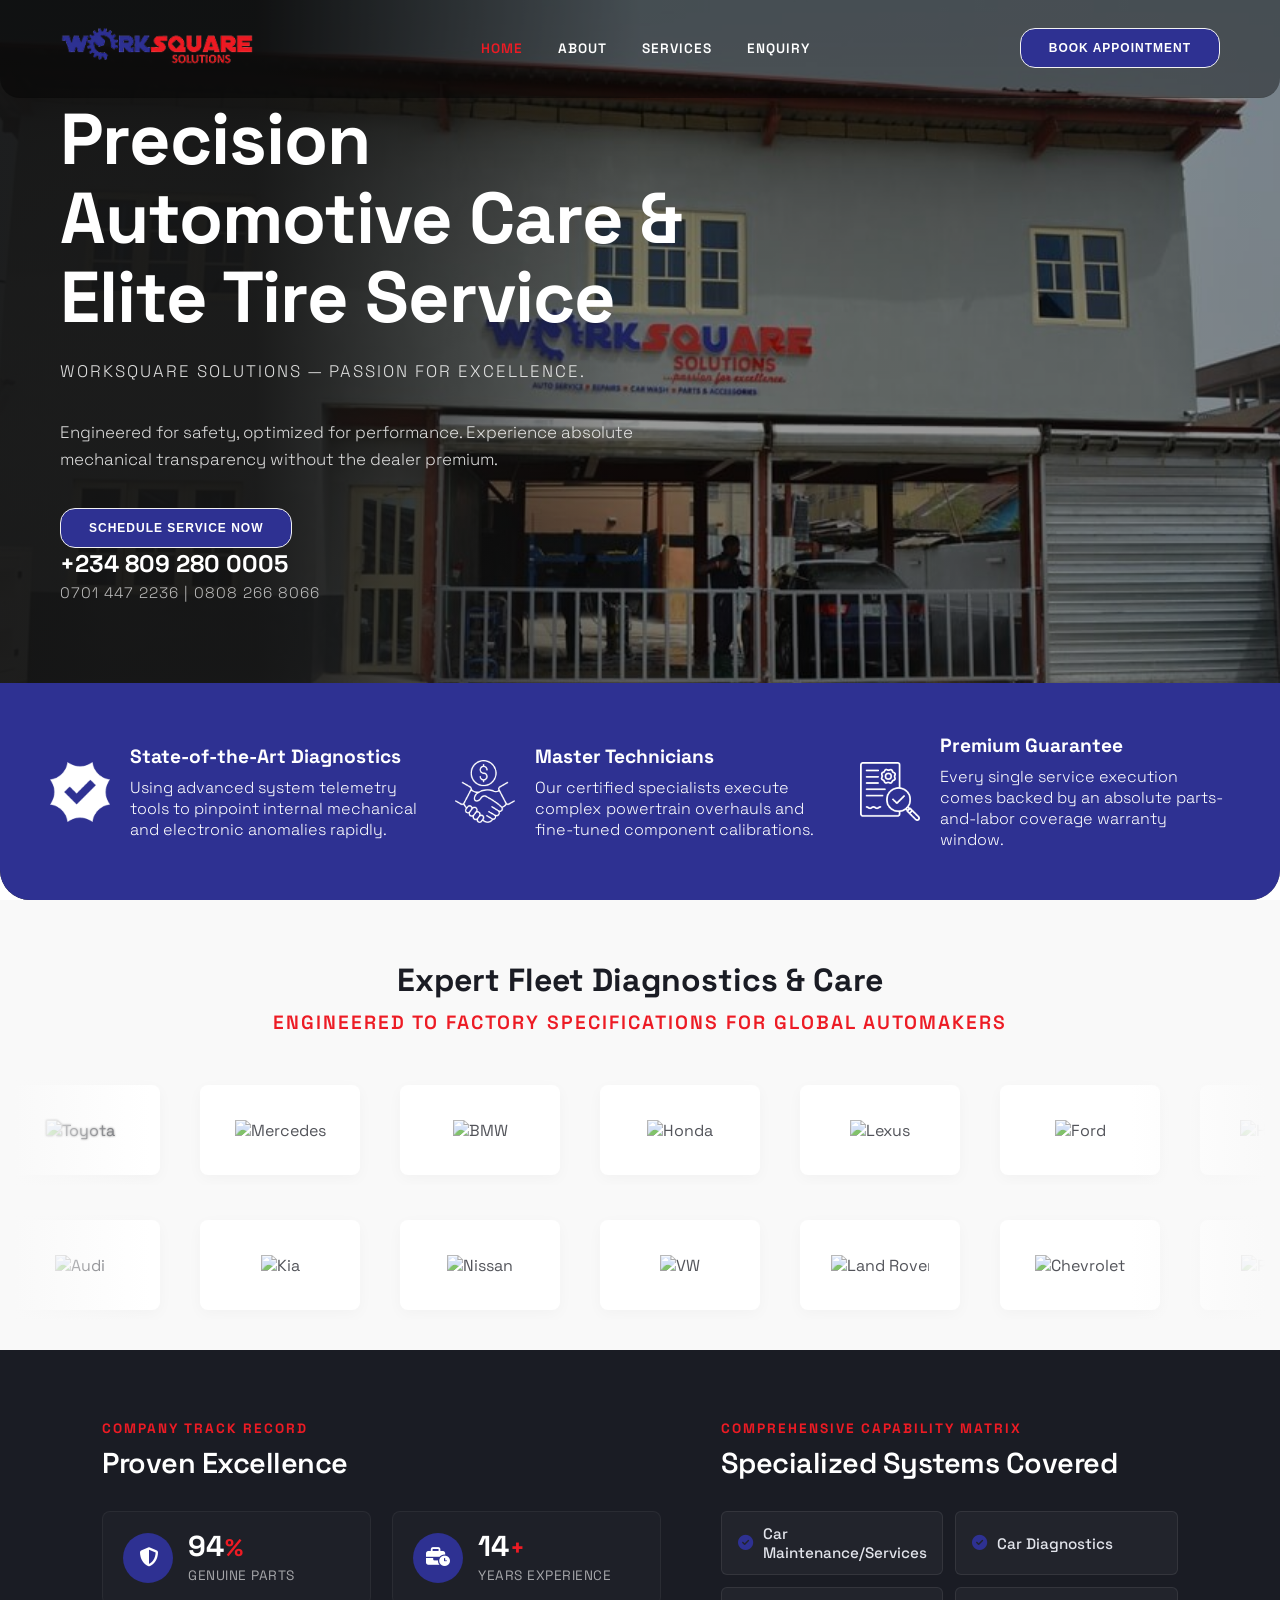
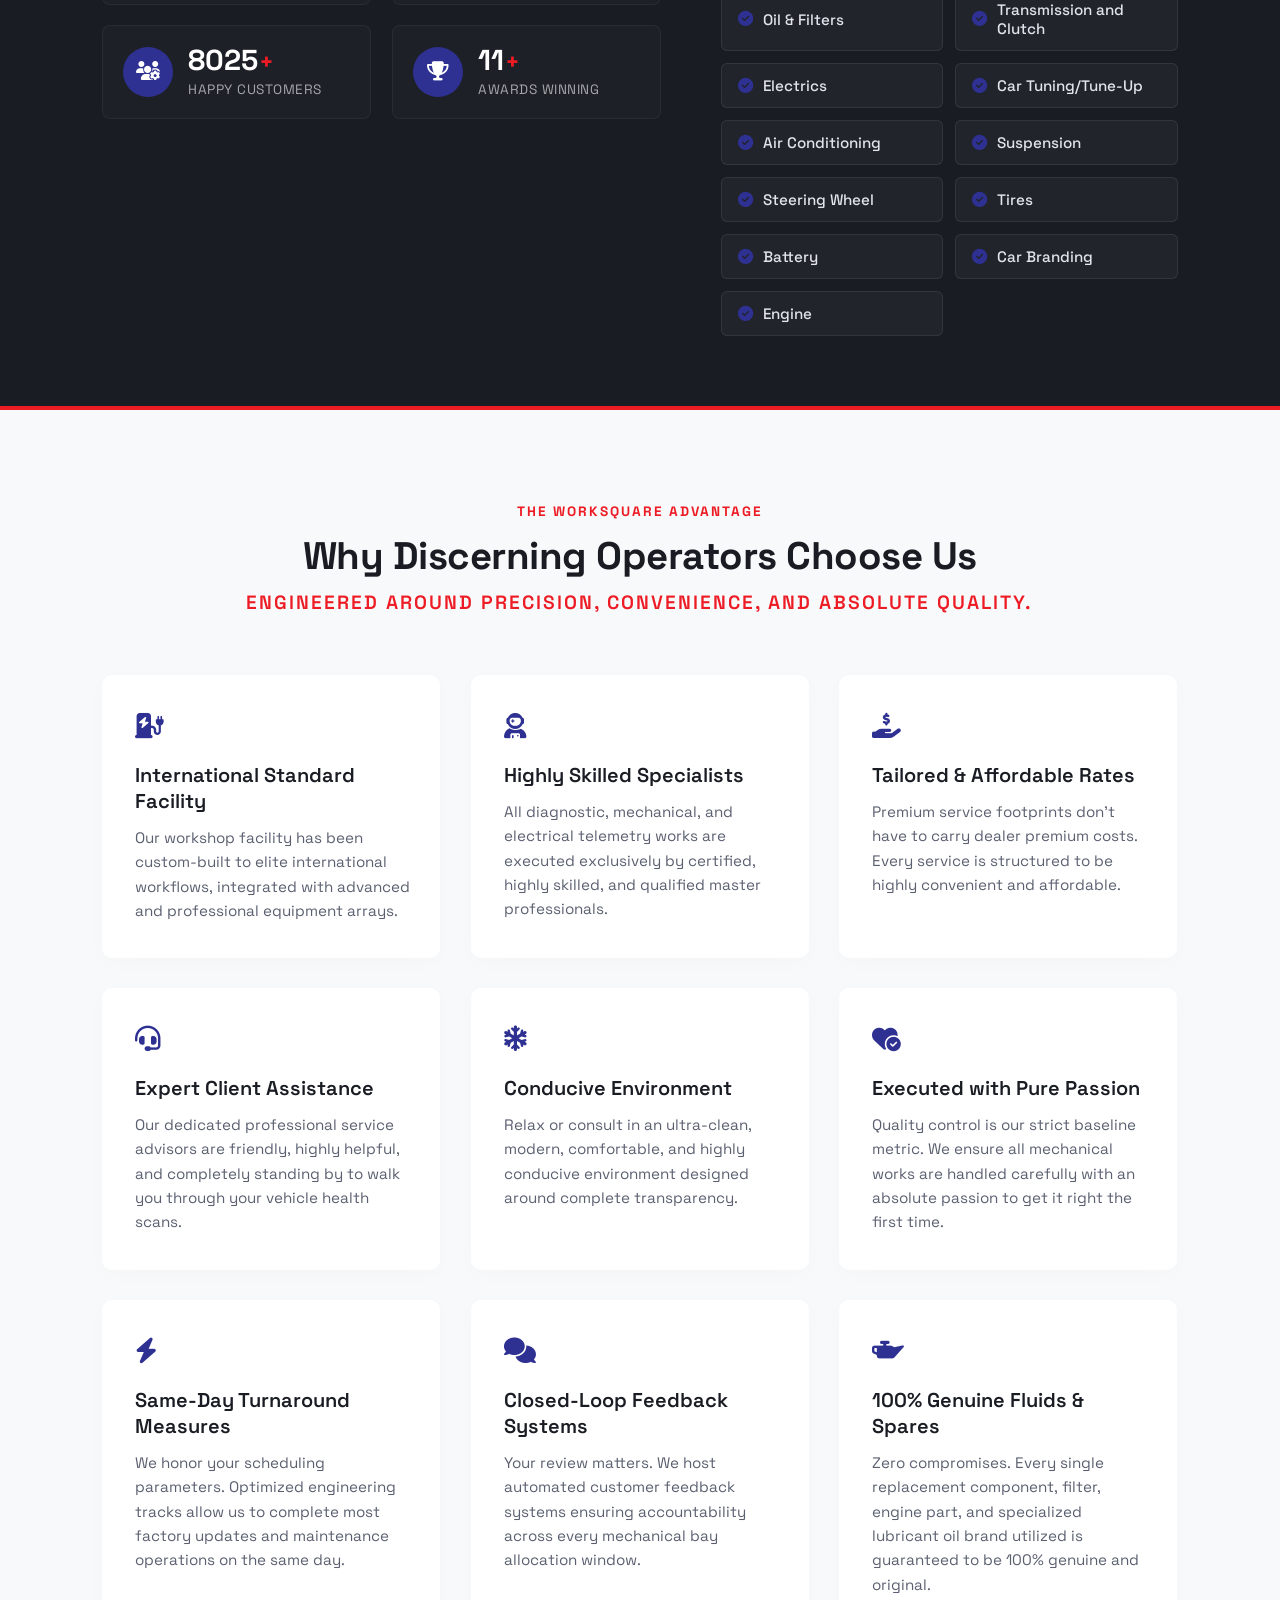
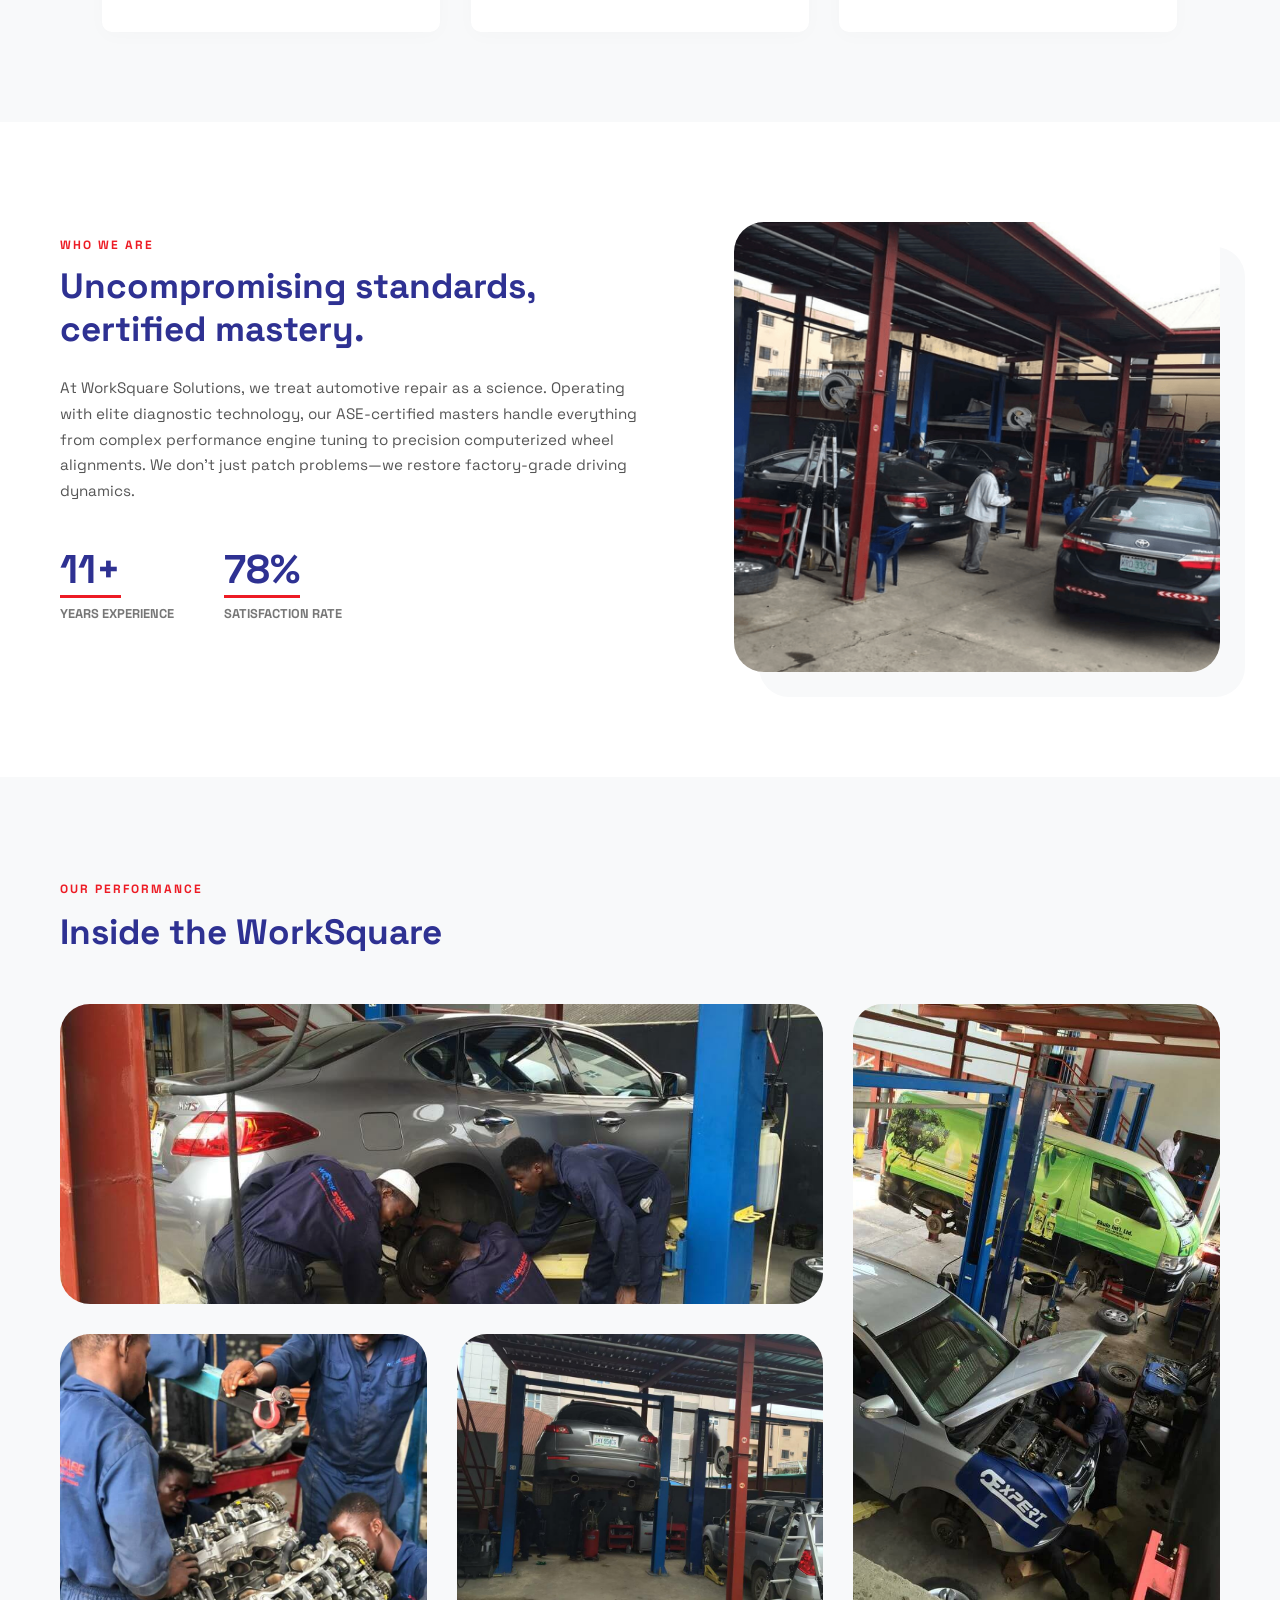
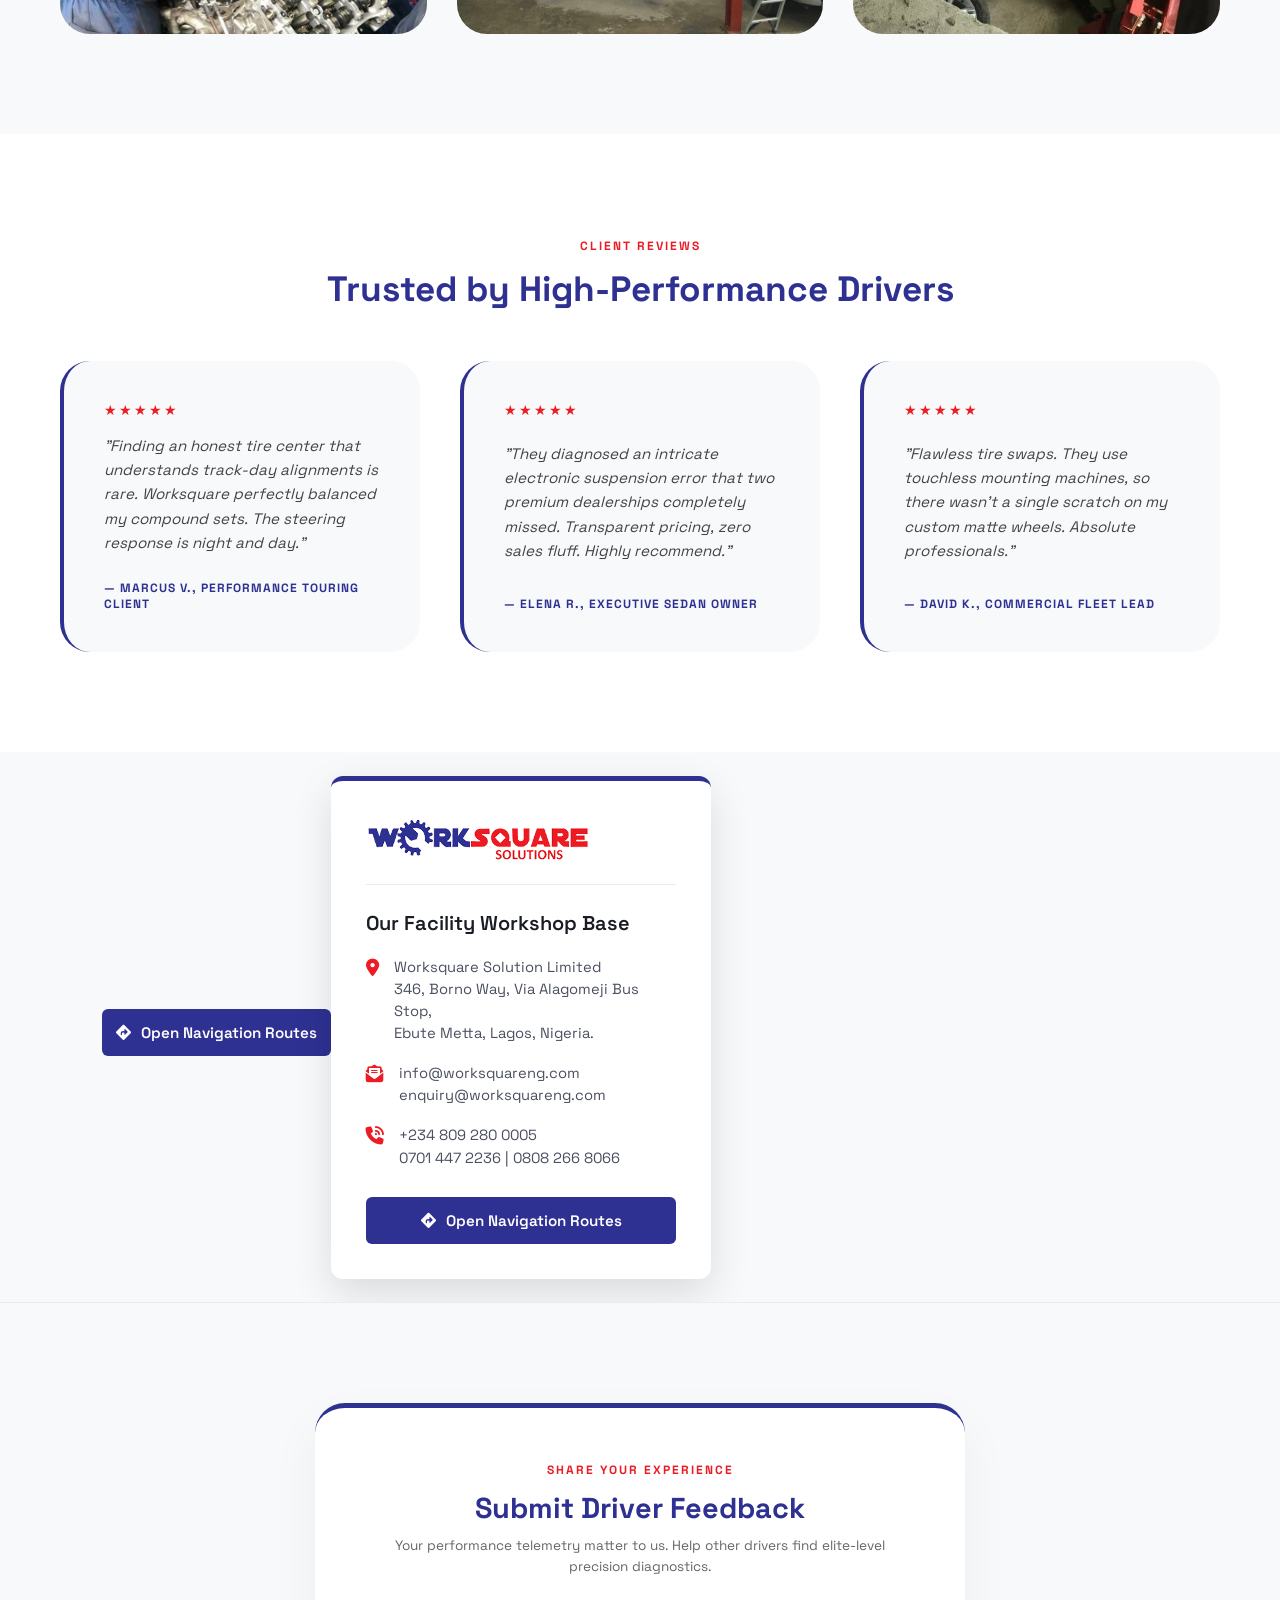
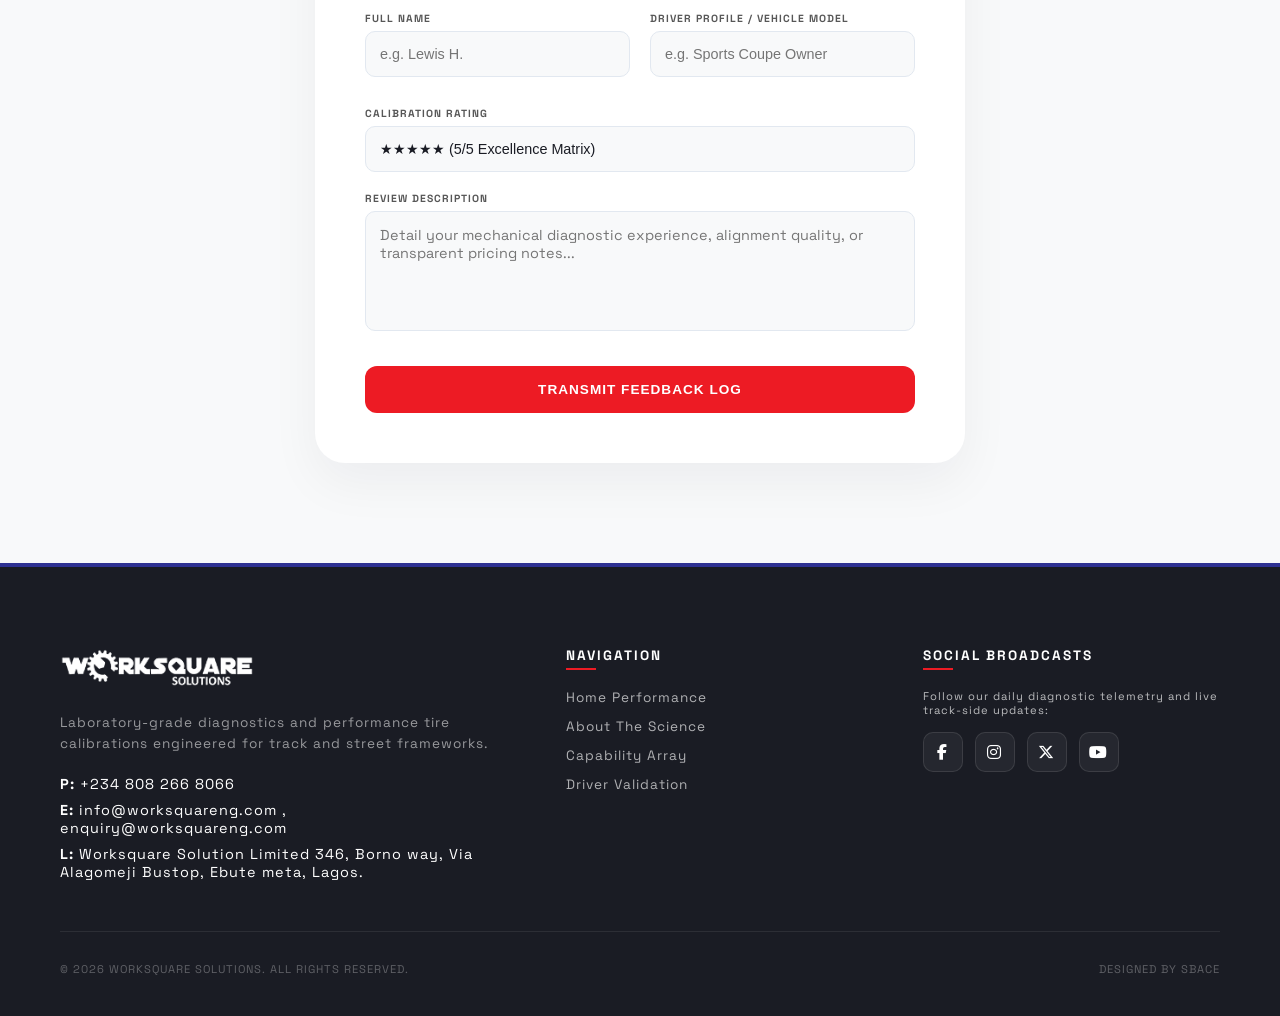
==== index.html @ ed771b05 "Add files via upload" ====
<!DOCTYPE html>
<html lang="en">
<head>
    <meta charset="UTF-8">
    <meta name="viewport" content="width=device-width, initial-scale=1.0">
    <title>Worksquare Solutions - Passion for Excellence</title>
    <link rel="stylesheet" href="style.css">
    <link rel="stylesheet" href="https://cdnjs.cloudflare.com/ajax/libs/font-awesome/6.4.2/css/all.min.css" />
</head>
<body>

    <header>
        <div class="logo-branding">
            <img src="images/logo.png" alt="Worksquare Logo">
        </div>
        <nav class="nav-links">
            <a href="index.html" class="active" style="color: var(--accent-red);">Home</a>
            <a href="about.html">About</a>
            <a href="services.html">Services</a>
            <a href="testimonials.html">Enquiry</a>
        </nav>
        <div class="header-cta">
            <button class="openModalBtn">Book Appointment</button>
        </div>
    </header>

    <main>
        <section class="hero-canvas">
            <div class="hero-content">
                <h1>Precision Automotive Care & Elite Tire Service</h1>
                <p class="brand-tagline">Worksquare Solutions — Passion for Excellence.</p>
                <p>Engineered for safety, optimized for performance. Experience absolute mechanical transparency without the dealer premium.</p>
                
                <div class="hero-contents-2">
                    <button class="cta-primary openModalBtn">Schedule Service Now</button>
                    <div class="hero-contact-info">
                        <h3>+234 809 280 0005</h3>
                        <p>0701 447 2236 | 0808 266 8066</p>
                    </div>
                </div>
            </div>

            <section class="herroor-sceece2">

                
                <div class="catoonsffs">
                    <div class="box1 reveal-on-scroll stagger-1">
                        <img src="images/icon1.png" alt="icon1">
                        <div>
                            <h4>State-of-the-Art Diagnostics</h4>
                            <p>Using advanced system telemetry tools to pinpoint internal mechanical and electronic anomalies rapidly.</p>
                        </div>
                    </div>

                    <div class="box1 reveal-on-scroll stagger-2">
                        <img src="images/icon2.png" alt="icon2">
                        <div>
                            <h4>Master Technicians</h4>
                            <p>Our certified specialists execute complex powertrain overhauls and fine-tuned component calibrations.</p>
                        </div>
                    </div>

                    <div class="box1 reveal-on-scroll stagger-3">
                        <img src="images/icon3.png" alt="icon3">
                        <div>
                            <h4>Premium Guarantee</h4>
                            <p>Every single service execution comes backed by an absolute parts-and-labor coverage warranty window.</p>
                        </div>
                    </div>
                </div>

            </section>
        </section>



                <!-- Vehicles Serviced Infinite Ticker Section -->
        <section class="vehicles-serviced-section">
            <div class="section-header">
                <h2>Expert Fleet Diagnostics & Care</h2>
                <p class="brand-tagline">Engineered to Factory Specifications for Global Automakers</p>
            </div>

            <div class="carousel-matrix-container">
                <!-- TOP TICKER: TRACK RUNS RIGHT -->
                <div class="ticker-wrap direction-right">
                        <div class="ticker-track">
                            <!-- Set 1 (Initial Row) -->
                            <div class="logo-item"><img src="https://cdn.jsdelivr.net/npm/simple-icons@v9/icons/toyota.svg" style="filter: drop-shadow(0px 0px 1px #222);" alt="Toyota"></div>
                                <div class="logo-item"><img src="https://cdn.jsdelivr.net/npm/simple-icons@v9/icons/mercedes.svg" alt="Mercedes"></div>
                                <div class="logo-item"><img src="https://cdn.jsdelivr.net/npm/simple-icons@v9/icons/bmw.svg" alt="BMW"></div>
                                <div class="logo-item"><img src="https://cdn.jsdelivr.net/npm/simple-icons@v9/icons/honda.svg" alt="Honda"></div>
                                <div class="logo-item"><img src="https://cdn.jsdelivr.net/npm/simple-icons@v9/icons/lexus.svg" alt="Lexus"></div>
                                <div class="logo-item"><img src="https://cdn.jsdelivr.net/npm/simple-icons@v9/icons/ford.svg" alt="Ford"></div>
                                <div class="logo-item"><img src="https://cdn.jsdelivr.net/npm/simple-icons@v9/icons/hyundai.svg" alt="Hyundai"></div>
                                
                                <div class="logo-item"><img src="https://cdn.jsdelivr.net/npm/simple-icons@v9/icons/toyota.svg" style="filter: drop-shadow(0px 0px 1px #222);" alt="Toyota"></div>
                                <div class="logo-item"><img src="https://cdn.jsdelivr.net/npm/simple-icons@v9/icons/mercedes.svg" alt="Mercedes"></div>
                                <div class="logo-item"><img src="https://cdn.jsdelivr.net/npm/simple-icons@v9/icons/bmw.svg" alt="BMW"></div>
                                <div class="logo-item"><img src="https://cdn.jsdelivr.net/npm/simple-icons@v9/icons/honda.svg" alt="Honda"></div>
                                <div class="logo-item"><img src="https://cdn.jsdelivr.net/npm/simple-icons@v9/icons/lexus.svg" alt="Lexus"></div>
                                <div class="logo-item"><img src="https://cdn.jsdelivr.net/npm/simple-icons@v9/icons/ford.svg" alt="Ford"></div>
                                <div class="logo-item"><img src="https://cdn.jsdelivr.net/npm/simple-icons@v9/icons/hyundai.svg" alt="Hyundai"></div>
                            </div>
                    </div>

                    <!-- BOTTOM TICKER: TRACK RUNS LEFT -->
                    <div class="ticker-wrap direction-left">
                        <div class="ticker-track">
                            <!-- Set 1 (Initial Row) -->
                            <div class="logo-item"><img src="https://cdn.jsdelivr.net/npm/simple-icons@v9/icons/audi.svg" alt="Audi"></div>
                                <div class="logo-item"><img src="https://cdn.jsdelivr.net/npm/simple-icons@v9/icons/kia.svg" alt="Kia"></div>
                                <div class="logo-item"><img src="https://cdn.jsdelivr.net/npm/simple-icons@v9/icons/nissan.svg" alt="Nissan"></div>
                                <div class="logo-item"><img src="https://cdn.jsdelivr.net/npm/simple-icons@v9/icons/volkswagen.svg" alt="VW"></div>
                                <div class="logo-item"><img src="https://cdn.jsdelivr.net/npm/simple-icons@v9/icons/landrover.svg" alt="Land Rover"></div>
                                <div class="logo-item"><img src="https://cdn.jsdelivr.net/npm/simple-icons@v9/icons/chevrolet.svg" alt="Chevrolet"></div>
                                <div class="logo-item"><img src="https://cdn.jsdelivr.net/npm/simple-icons@v9/icons/porsche.svg" alt="Porsche"></div>
                                
                                <div class="logo-item"><img src="https://cdn.jsdelivr.net/npm/simple-icons@v9/icons/audi.svg" alt="Audi"></div>
                                <div class="logo-item"><img src="https://cdn.jsdelivr.net/npm/simple-icons@v9/icons/kia.svg" alt="Kia"></div>
                                <div class="logo-item"><img src="https://cdn.jsdelivr.net/npm/simple-icons@v9/icons/nissan.svg" alt="Nissan"></div>
                                <div class="logo-item"><img src="https://cdn.jsdelivr.net/npm/simple-icons@v9/icons/volkswagen.svg" alt="VW"></div>
                                <div class="logo-item"><img src="https://cdn.jsdelivr.net/npm/simple-icons@v9/icons/landrover.svg" alt="Land Rover"></div>
                                <div class="logo-item"><img src="https://cdn.jsdelivr.net/npm/simple-icons@v9/icons/chevrolet.svg" alt="Chevrolet"></div>
                                <div class="logo-item"><img src="https://cdn.jsdelivr.net/npm/simple-icons@v9/icons/porsche.svg" alt="Porsche"></div>
                        </div>
                    </div>
                </div>
        </section>


            <section class="trust-metrics-section">
                <div class="metrics-split-layout">
                    
                    <div class="metrics-counters-column">
                        <div class="section-badge">Company Track Record</div>
                        <h2 class="split-section-title">Proven Excellence</h2>
                        
                        <div class="metrics-grid">
                            <div class="metric-card reveal-on-scroll">
                                <div class="metric-icon-wrap"><i class="fa-solid fa-shield-halved"></i></div>
                                <div class="metric-data">
                                    <h2 class="counter" data-target="100">0</h2><span class="metric-suffix">%</span>
                                    <p>Genuine Parts</p>
                                </div>
                            </div>
                            <div class="metric-card reveal-on-scroll">
                                <div class="metric-icon-wrap"><i class="fa-solid fa-business-time"></i></div>
                                <div class="metric-data">
                                    <h2 class="counter" data-target="15">0</h2><span class="metric-suffix">+</span>
                                    <p>Years Experience</p>
                                </div>
                            </div>
                            <div class="metric-card reveal-on-scroll">
                                <div class="metric-icon-wrap"><i class="fa-solid fa-users-gear"></i></div>
                                <div class="metric-data">
                                    <h2 class="counter" data-target="8500">0</h2><span class="metric-suffix">+</span>
                                    <p>Happy Customers</p>
                                </div>
                            </div>
                            <div class="metric-card reveal-on-scroll">
                                <div class="metric-icon-wrap"><i class="fa-solid fa-trophy"></i></div>
                                <div class="metric-data">
                                    <h2 class="counter" data-target="12">0</h2><span class="metric-suffix">+</span>
                                    <p>Awards Winning</p>
                                </div>
                            </div>
                        </div>
                    </div>

                    <div class="metrics-capabilities-column">
                        <div class="section-badge">Comprehensive Capability Matrix</div>
                        <h2 class="split-section-title">Specialized Systems Covered</h2>
                        
                        <div class="capabilities-tag-cloud">
                            <div class="capability-tag"><i class="fa-solid fa-circle-check"></i> Car Maintenance/Services</div>
                            <div class="capability-tag"><i class="fa-solid fa-circle-check"></i> Car Diagnostics</div>
                            <div class="capability-tag"><i class="fa-solid fa-circle-check"></i> Oil & Filters</div>
                            <div class="capability-tag"><i class="fa-solid fa-circle-check"></i> Transmission and Clutch</div>
                            <div class="capability-tag"><i class="fa-solid fa-circle-check"></i> Electrics</div>
                            <div class="capability-tag"><i class="fa-solid fa-circle-check"></i> Car Tuning/Tune-Up</div>
                            <div class="capability-tag"><i class="fa-solid fa-circle-check"></i> Air Conditioning</div>
                            <div class="capability-tag"><i class="fa-solid fa-circle-check"></i> Suspension</div>
                            <div class="capability-tag"><i class="fa-solid fa-circle-check"></i> Steering Wheel</div>
                            <div class="capability-tag"><i class="fa-solid fa-circle-check"></i> Tires</div>
                            <div class="capability-tag"><i class="fa-solid fa-circle-check"></i> Battery</div>
                            <div class="capability-tag"><i class="fa-solid fa-circle-check"></i> Car Branding</div>
                            <div class="capability-tag"><i class="fa-solid fa-circle-check"></i> Engine</div>
                        </div>
                    </div>

                </div>
            </section>


            <section class="why-choose-us-section">
                <div class="container-wrapper">
                    <div class="section-header-centered reveal-on-scroll">
                        <span class="section-badge">The Worksquare Advantage</span>
                        <h2>Why Discerning Operators Choose Us</h2>
                        <p class="brand-tagline">Engineered around precision, convenience, and absolute quality.</p>
                    </div>

                    <div class="value-propositions-grid">
                        
                        <div class="prop-card reveal-on-scroll">
                            <div class="prop-icon-indicator"><i class="fa-solid fa-charging-station"></i></div>
                            <h3>International Standard Facility</h3>
                            <p>Our workshop facility has been custom-built to elite international workflows, integrated with advanced and professional equipment arrays.</p>
                        </div>

                        <div class="prop-card reveal-on-scroll">
                            <div class="prop-icon-indicator"><i class="fa-solid fa-user-astronaut"></i></div>
                            <h3>Highly Skilled Specialists</h3>
                            <p>All diagnostic, mechanical, and electrical telemetry works are executed exclusively by certified, highly skilled, and qualified master professionals.</p>
                        </div>

                        <div class="prop-card reveal-on-scroll">
                            <div class="prop-icon-indicator"><i class="fa-solid fa-hand-holding-dollar"></i></div>
                            <h3>Tailored & Affordable Rates</h3>
                            <p>Premium service footprints don't have to carry dealer premium costs. Every service is structured to be highly convenient and affordable.</p>
                        </div>

                        <div class="prop-card reveal-on-scroll">
                            <div class="prop-icon-indicator"><i class="fa-solid fa-headset"></i></div>
                            <h3>Expert Client Assistance</h3>
                            <p>Our dedicated professional service advisors are friendly, highly helpful, and completely standing by to walk you through your vehicle health scans.</p>
                        </div>

                        <div class="prop-card reveal-on-scroll">
                            <div class="prop-icon-indicator"><i class="fa-solid fa-snowflake"></i></div>
                            <h3>Conducive Environment</h3>
                            <p>Relax or consult in an ultra-clean, modern, comfortable, and highly conducive environment designed around complete transparency.</p>
                        </div>

                        <div class="prop-card reveal-on-scroll">
                            <div class="prop-icon-indicator"><i class="fa-solid fa-heart-circle-check"></i></div>
                            <h3>Executed with Pure Passion</h3>
                            <p>Quality control is our strict baseline metric. We ensure all mechanical works are handled carefully with an absolute passion to get it right the first time.</p>
                        </div>

                        <div class="prop-card reveal-on-scroll">
                            <div class="prop-icon-indicator"><i class="fa-solid fa-bolt"></i></div>
                            <h3>Same-Day Turnaround Measures</h3>
                            <p>We honor your scheduling parameters. Optimized engineering tracks allow us to complete most factory updates and maintenance operations on the same day.</p>
                        </div>

                        <div class="prop-card reveal-on-scroll">
                            <div class="prop-icon-indicator"><i class="fa-solid fa-comments"></i></div>
                            <h3>Closed-Loop Feedback Systems</h3>
                            <p>Your review matters. We host automated customer feedback systems ensuring accountability across every mechanical bay allocation window.</p>
                        </div>

                        <div class="prop-card reveal-on-scroll">
                            <div class="prop-icon-indicator"><i class="fa-solid fa-oil-can"></i></div>
                            <h3>100% Genuine Fluids & Spares</h3>
                            <p>Zero compromises. Every single replacement component, filter, engine part, and specialized lubricant oil brand utilized is guaranteed to be 100% genuine and original.</p>
                        </div>

                    </div>
                </div>
            </section>


        <section id="who-we-are" class="info-strip">
            <div class="info-grid">
                <div class="info-text">
                    <span class="section-tag">Who We Are</span>
                    <h2>Uncompromising standards, certified mastery.</h2>
                    <p>At WorkSquare Solutions, we treat automotive repair as a science. Operating with elite diagnostic technology, our ASE-certified masters handle everything from complex performance engine tuning to precision computerized wheel alignments. We don't just patch problems—we restore factory-grade driving dynamics.</p>
                    <div class="metrics-container">
                        <div class="stat-box reveal-on-scroll stagger-1">
                            <h3><span class="counter" data-target="15">0</span>+</h3>
                            <p>Years Experience</p>
                        </div>

                        <div class="stat-box reveal-on-scroll stagger-2">
                            <h3><span class="counter" data-target="100">0</span>%</h3>
                            <p>Satisfaction Rate</p>
                        </div>

                    </div>
                </div>
                <div class="info-visual">
                    <img src="images/pekssman1.png" alt="Engine Diagnostics">
                </div>
            </div>
        </section>

        <section id="latest-work" class="work-showcase reveal-on-scroll">
            <div class="section-header">
                <span class="section-tag">Our Performance</span>
                <h2>Inside the WorkSquare</h2>
            </div>
            
            <div class="work-gallery">
                <a href="services.html" class="work-item size-wide" style="text-decoration: none; display: block;">
                    <img src="images/photo_2026-06-28 15.23.48.jpeg" alt="Tire Balancing">
                    <div class="work-overlay">
                        <h3>Laser Wheel Alignment & Tire Balancing</h3>
                        <p>High-speed vibration optimization for track and street frameworks.</p>
                    </div>
                </a>

                <a href="services.html" class="work-item size-tall" style="text-decoration: none; display: block;">
                    <img src="images/photo_2026-06-28 15.23.42.jpeg" alt="Brake Performance">
                    <div class="work-overlay">
                        <h3>Brake Caliper Rebuilds & Ceramics</h3>
                        <p>Custom thermal-resistant rotor tracking installations.</p>
                    </div>
                </a>

                <a href="services.html" class="work-item" style="text-decoration: none; display: block;">
                    <img src="images/photo_2026-06-28 15.23.55.jpeg" alt="ECU Tuning">
                    <div class="work-overlay">
                        <h3>ECU Diagnostic Remapping</h3>
                        <p>Direct live data analysis tracing telemetry errors.</p>
                    </div>
                </a>

                <a href="services.html" class="work-item" style="text-decoration: none; display: block;">
                    <img src="images/photo_2026-06-28 15.23.53.jpeg" alt="Suspension Work">
                    <div class="work-overlay">
                        <h3>Suspension Framework Tuning</h3>
                        <p>Complete control arm restructuring and shock testing.</p>
                    </div>
                </a>
            </div>
        </section>

        <section id="testimonials" class="reviews-canvas">
            <div class="section-header centered">
                <span class="section-tag">Client Reviews</span>
                <h2>Trusted by High-Performance Drivers</h2>
            </div>
            
            <div class="reviews-grid">
                <div class="review-card">
                    <div class="rating">★★★★★</div>
                    <p>"Finding an honest tire center that understands track-day alignments is rare. Worksquare perfectly balanced my compound sets. The steering response is night and day."</p>
                    <span class="reviewer-signature">— Marcus V., Performance Touring Client</span>
                </div>

                <div class="review-card">
                    <div class="rating">★★★★★</div>
                    <p>"They diagnosed an intricate electronic suspension error that two premium dealerships completely missed. Transparent pricing, zero sales fluff. Highly recommend."</p>
                    <span class="reviewer-signature">— Elena R., Executive Sedan Owner</span>
                </div>

                <div class="review-card">
                    <div class="rating">★★★★★</div>
                    <p>"Flawless tire swaps. They use touchless mounting machines, so there wasn't a single scratch on my custom matte wheels. Absolute professionals."</p>
                    <span class="reviewer-signature">— David K., Commercial Fleet Lead</span>
                </div>
            </div>
        </section>


        <section class="workshop-location-section">
            <div class="location-split-map-container">
                
                <div class="map-viewport-wrapper">
                    <iframe 
                        src="https://www.google.com/maps/embed?pb=!1m18!1m12!1m3!1d3964.4447796937175!2d3.37682947475276!3d6.465181793526145!2m3!1f0!2f0!3f0!3m2!1i1024!2i768!4f13.1!3m3!1m2!1s0x103b8cf6bdfbbf9f%3A0x600fb1bc18e00185!2s346%20Borno%20Way%2C%20Alagomeji%2C%20Lagos%2C%20Nigeria!5e0!3m2!1sen!2s!4v1719660000000!5m2!1sen!2s" 
                        width="100%" 
                        height="100%" 
                        style="border:0;" 
                        allowfullscreen="" 
                        loading="lazy" 
                        referrerpolicy="no-referrer-when-downgrade">
                    </iframe>
                </div>

                <a href="https://maps.google.com/?q=Worksquare+Solution+Limited+346+Borno+Way+Ebute+Metta+Lagos" target="_blank" class="map-navigation-cta">
                    <i class="fa-solid fa-diamond-turn-right"></i> Open Navigation Routes
                </a>

                <div class="location-brand-overlay-card reveal-on-scroll">
                    <div class="card-logo-header">
                        <img src="images/logo.png" alt="Worksquare Solutions Logo" class="map-card-logo">
                    </div>
                    
                    <div class="card-address-body">
                        <h3>Our Facility Workshop Base</h3>
                        
                        <div class="address-detail-line">
                            <i class="fa-solid fa-location-dot map-card-icon"></i>
                            <p>Worksquare Solution Limited<br>
                            346, Borno Way, Via Alagomeji Bus Stop,<br>
                            Ebute Metta, Lagos, Nigeria.</p>
                        </div>

                        <div class="address-detail-line">
                            <i class="fa-solid fa-envelope-open-text map-card-icon"></i>
                            <p>info@worksquareng.com<br>enquiry@worksquareng.com</p>
                        </div>

                        <div class="address-detail-line">
                            <i class="fa-solid fa-phone-volume map-card-icon"></i>
                            <p>+234 809 280 0005<br>0701 447 2236 | 0808 266 8066</p>
                        </div>
                    </div>

                    <a href="https://maps.google.com/?q=346,+Borno+Way,+Via+Alagomeji+Bustop,+Ebute+meta,+Lagos" target="_blank" class="map-navigation-cta">
                        <i class="fa-solid fa-diamond-turn-right"></i> Open Navigation Routes
                    </a>
                </div>

            </div>
</section>


        <!-- Stylized Feedback Review Submission Form Block -->
        <section class="work-showcase" style="background-color: var(--soft-gray); padding: 100px 60px; border-top: 1px solid rgba(0,0,0,0.05);">
            <div style="max-width: 650px; margin: 0 auto; background: var(--clean-white); padding: 50px; border-radius: 30px; box-shadow: 0 20px 50px rgba(26,28,36,0.05); border-top: 5px solid var(--primary-blue);">
                
                <div class="section-header centered" style="text-align: center; margin-bottom: 35px;">
                    <span class="section-tag">Share Your Experience</span>
                    <h2 style="font-size: 1.8rem; margin-bottom: 10px;">Submit Driver Feedback</h2>
                    <p style="font-size: 0.85rem; color: #666; line-height: 1.5;">Your performance telemetry matter to us. Help other drivers find elite-level precision diagnostics.</p>
                </div>

                <form id="feedbackForm">
                    <div style="display: grid; grid-template-columns: 1fr 1fr; gap: 20px;">
                        <div class="input-group">
                            <label>Full Name</label>
                            <input type="text" placeholder="e.g. Lewis H." required style="border-radius: 10px;">
                        </div>
                        <div class="input-group">
                            <label>Driver Profile / Vehicle Model</label>
                            <input type="text" placeholder="e.g. Sports Coupe Owner" required style="border-radius: 10px;">
                        </div>
                    </div>

                    <div class="input-group" style="margin-top: 10px;">
                        <label>Calibration Rating</label>
                        <select required style="border-radius: 10px; -webkit-appearance: none;">
                            <option value="5">★★★★★ (5/5 Excellence Matrix)</option>
                            <option value="4">★★★★☆ (4/5 Highly Satisfactory)</option>
                            <option value="3">★★★☆☆ (3/5 Standard Care)</option>
                            <option value="3">★★☆☆☆ (2/5 Needs Improvement)</option>
                            <option value="3">★☆☆☆☆ (1/5 Poor Satisfaction)</option>
                        </select>
                    </div>

                    <div class="input-group" style="margin-top: 10px;">
                        <label>Review Description</label>
                        <textarea placeholder="Detail your mechanical diagnostic experience, alignment quality, or transparent pricing notes..." rows="5" required style="padding: 14px; border: 1px solid #e2e8f0; background: var(--soft-gray); outline: none; font-size: 0.9rem; color: var(--rich-charcoal); font-family: inherit; resize: none; border-radius: 10px;"></textarea>
                    </div>

                    <button type="submit" class="submit-booking" style="width: 100%; border-radius: 12px; font-size: 0.85rem; margin-top: 15px;">Transmit Feedback Log</button>
                </form>

                <!-- Success Confirmation Shim -->
                <div id="feedbackSuccess" style="display: none; text-align: center; padding: 40px 0;">
                    <div style="color: var(--primary-blue); font-size: 3rem; margin-bottom: 15px;">✓</div>
                    <h3 style="color: var(--primary-blue); margin-bottom: 10px; font-weight: 800;">Review Telemetry Processed!</h3>
                    <p style="font-size: 0.9rem; color: #555;">Thank you for contributing to the Worksquare Solutions database. Your review will populate after structural indexing.</p>
                </div>

            </div>
        </section>
    </main>

    <footer>
        <div class="footer-matrix">
            <!-- Column 1: Logo & Communication Telemetry -->
            <div class="footer-col branding-col">
                <div class="logo-branding" style="margin-bottom: 20px;">
                    <img src="images/logo.png" alt="Worksquare Logo" style="filter: brightness(0) invert(1);">
                </div>
                <p class="footer-desc">Laboratory-grade diagnostics and performance tire calibrations engineered for track and street frameworks.</p>
                <div class="contact-telemetry">
                    <a href="tel:+234 808 266 8066"><strong>P:</strong> +234 808 266 8066</a>
                    <a href="mailto:info@worksquareng.com , enquiry@worksquareng.com"><strong>E:</strong> info@worksquareng.com , enquiry@worksquareng.com</a>
                    <a href=""><strong>L:</strong> Worksquare Solution Limited 346, Borno way, Via Alagomeji Bustop, Ebute meta, Lagos.</a>
                </div>
            </div>

            <!-- Column 2: Index Site Navigation -->
            <div class="footer-col links-col">
                <h3>Navigation</h3>
                <ul class="footer-links-list">
                    <li><a href="index.html">Home Performance</a></li>
                    <li><a href="about.html">About The Science</a></li>
                    <li><a href="services.html">Capability Array</a></li>
                    <li><a href="testimonials.html">Driver Validation</a></li>
                </ul>
            </div>

            <!-- Column 3: Social Media Broadcast Channels -->
            <div class="footer-col socials-col">
                <h3>Social Broadcasts</h3>
                <p style="margin-bottom: 15px;">Follow our daily diagnostic telemetry and live track-side updates:</p>
                <div class="social-channels-row">
                    <a href="#" aria-label="Facebook Link">
                        <i class="fa-brands fa-facebook-f"></i>
                    </a>
                    <a href="#" aria-label="Instagram Link">
                        <i class="fa-brands fa-instagram"></i>
                    </a>
                    <a href="#" aria-label="X Platform Link">
                        <i class="fa-brands fa-x-twitter"></i>
                    </a>
                    <a href="#" aria-label="YouTube Link">
                        <i class="fa-brands fa-youtube"></i>
                    </a>
                </div>
            </div>
        </div>

        <!-- Bottom Structural Copyright Strip -->
        <div class="footer-bottom-strip">
            <p>&copy; 2026 WORKSQUARE SOLUTIONS. ALL RIGHTS RESERVED.</p>
            <p>DESIGNED BY SBACE</p>
        </div>
    </footer>

    <div id="appointmentModal" class="modal-overlay">
        <div class="modal-content">
            <span class="close-modal">&times;</span>
            <h2>Secure Diagnostic Bay Window</h2>
            <p>Complete your telemetry metrics below to lock in your priority service bay slot.</p>
            
            <form id="appointmentForm">
                <div class="input-group">
                    <label>Full Name</label>
                    <input type="text" placeholder="John Doe" required>
                </div>
                <div class="input-group">
                    <label>Phone</label>
                    <input type="tel" placeholder="0809-280-0005" required>
                </div>
                <div class="input-group">
                    <label>Vehicle Make & Brand</label>
                    <input type="text" name="vehicle_brand" placeholder="e.g. Toyota, Mercedes, Honda" required>
                </div>
                <div class="input-group">
                    <label>Primary Service Needed</label>
                    <select required>
                        <option value="" disabled selected>Select service array...</option>
                        <option>Precision Wheel Alignment & Tires</option>
                        <option>Advanced Powertrain Diagnostics & Programming</option>
                        <option>Braking System Calibration</option>
                        <option>Air Condition Service & Maintenance</option>
                        <option>Premium Car Wash & Clean</option>
                        <option>Scheduled Factory Maintenance</option>
                    </select>
                </div>
                <div class="input-group">
                    <label>Preferred Date</label>
                    <input type="date" required>
                </div>
                <button type="submit" class="submit-booking">Confirm Allocation Window</button>
            </form>
            
            <div id="successMessage" style="display:none;">
                <h3>Bay Reserved Successfully!</h3>
                <p>Your calendar reservation code has been generated. See you in the bay.</p>
            </div>
        </div>
    </div>

    <script src="script.js"></script>
</body>
</html>
---- style.css ----
/* ==========================================================================
   IDENTITY STRUCT RESETS & COLOR PROFILE VARIABLE MATRICES
   ========================================================================== */

@import url('https://fonts.googleapis.com/css2?family=Space+Grotesk:wght@300;400;500;600;700&display=swap');

* {
    margin: 0;
    padding: 0;
    box-sizing: border-box;
}



:root {
    --primary-blue: #2E3192;    /* Anchor Brand Tone */
    --accent-red: #ED1B24;      /* Pure CTA Focus Driver */
    --clean-white: #FFFFFF;     /* Base Structural Background Floor */
    --rich-charcoal: #1a1c24;   /* High-Contrast Typographic Secondary */
    --soft-gray: #f8f9fa;       /* Neutral Section Framing Break */
}

body {
    background-color: var(--clean-white);
    color: var(--rich-charcoal);
    font-family: 'Space Grotesk', sans-serif;
    font-weight: 400;
    min-height: 100vh;
    overflow-x: hidden;
    scroll-behavior: smooth;
    position: relative;
}

/* ==========================================================================
   NAVIGATION DESKTOP FOOTPRINT
   ========================================================================== */
header {
    display: flex;
    justify-content: space-between;
    align-items: center;
    padding: 25px 60px;
    /* height: 12vh; */
    /* background-color: var(--clean-white); */
    border-bottom: 1px solid rgba(0,0,0,0.06);
    position: fixed;
    top: 0;
    z-index: 900;
    background-color: rgba(0,0,0,0.4);
    border-radius: 0 0 20px 20px;
    width: 100%;
}

.logo-branding h2 {
    font-size: 1.4rem;
    font-weight: 800;
    letter-spacing: -0.5px;
    color: var(--primary-blue);
}

.logo-branding h2 span {
    color: var(--accent-red);
    font-weight: 300;
}

.logo-branding img {
    width: 100%;
    max-width: 200px;
    object-fit: contain;
    margin-right: 12px;
}

.nav-links {
    display: flex;
    gap: 35px;
}

.nav-links a {
    text-decoration: none;
    color: var(--clean-white);
    font-size: 0.85rem;
    font-weight: 600;
    text-transform: uppercase;
    letter-spacing: 1px;
    transition: color 0.3s ease;
}

.nav-links a:hover {
    color: var(--primary-blue);
}

/* Structural Hard CTA Buttons */
header button, .cta-primary {
    padding: 12px 28px;
    background-color: var(--primary-blue);
    border: 1px solid #f1f1f1;
    color: var(--clean-white);
    font-size: 0.75rem;
    font-weight: 700;
    text-transform: uppercase;
    letter-spacing: 1px;
    cursor: pointer;
    transition: background-color 0.4s ease;
    border-radius: 15px;
}

header button:hover, .cta-primary:hover {
    background-color: var(--accent-red); /* High performance flip action */
}

/* ==========================================================================
   HERO CANVAS SECTION
   ========================================================================== */
.hero-canvas {
    height: 100vh;
    background: linear-gradient(to right, rgba(20, 20, 20, 0.95) 20%, rgba(0,0,0,0.4) 50%), 
                url('images/photo_2026-06-28\ 15.24.32.jpeg') center/cover no-repeat;
    display: flex;
    /* align-items: center; */
    /* padding: 0 60px; */
    flex-direction: column;
    justify-content: space-between;
    border-radius: 0 0 30px 30px;
}

.hero-content {
    max-width: 750px;
    color: var(--clean-white);
    padding: 0 60px;
}

.hero-content h1 {
    font-size: 4.5rem;
    font-weight: 700;
    line-height: 1.1;
    margin-bottom: 20px;
    letter-spacing: -1px;
    margin-top: 100px;
}

.hero-content p {
    font-size: 1.05rem;
    color: rgba(255,255,255,0.85);
    margin-bottom: 35px;
    line-height: 1.6;
    font-weight: 300;
}

.heero-conntss2{
    display: flex;
    flex-direction: row;
    align-items: center;
    gap: 20px;
}

.heero-conntss2 div{
    display: flex;
    flex-direction: column;
}

.heero-conntss2 h3{
    font-size: 1.7rem;
}

.heero-conntss2 p{
    margin-bottom: 0;
}

.herroor-sceece2 {
    background-color: #2E3192;
    color: white;
    bottom: 0;
    padding: 50px;
    border-radius: 0 0 30px 30px;
}

.catoonsffs{
    display: flex;
    justify-content: space-between;
}

.box1{
    display: flex;
    align-items: center;
    gap: 20px;
}

.box1 div{
    width: 100%;
    max-width: 290px;
    display: flex;
    flex-direction: column;
    gap: 8px;
}

.box1 img{
    width: 60px;
}
.box1 h4{
    font-size: 1.2rem;
}
.box1 p{
    font-weight: 300;
}

/* ==========================================================================
   WHO WE ARE SECTION STRIP
   ========================================================================== */
.info-strip {
    padding: 100px 60px;
    background-color: var(--clean-white);
}

.info-grid {
    display: grid;
    grid-template-columns: 1.1fr 0.9fr;
    gap: 80px;
    align-items: center;
}

.section-tag {
    display: inline-block;
    color: var(--accent-red);
    font-size: 0.75rem;
    font-weight: 700;
    text-transform: uppercase;
    letter-spacing: 2px;
    margin-bottom: 12px;
}

.info-text h2 {
    font-size: 2.2rem;
    font-weight: 800;
    color: var(--primary-blue);
    line-height: 1.2;
    margin-bottom: 25px;
}

.info-text p {
    color: #555555;
    font-size: 0.95rem;
    line-height: 1.7;
    margin-bottom: 40px;
}

.metric-row {
    display: flex;
    gap: 50px;
}

.metrics-container{
    display: flex;
    gap: 50px;
}

.stat-box h3 {
    font-size: 2.5rem;
    font-weight: 800;
    color: var(--primary-blue);
    border-bottom: 3px solid var(--accent-red);
    display: inline-block;
    margin-bottom: 5px;
}

.stat-box p {
    font-size: 0.8rem;
    font-weight: 700;
    text-transform: uppercase;
    color: #777777;
}

.info-visual img {
    width: 100%;
    height: 450px;
    object-fit: cover;
    box-shadow: 25px 25px 0px var(--soft-gray);
    border-radius: 30px;
}

/* ==========================================================================
   LATEST WORK ASYMMETRIC GRID SHOWCASE
   ========================================================================== */
.work-showcase {
    padding: 100px 60px;
    background-color: var(--soft-gray);
}

.section-header {
    margin-bottom: 50px;
}

.section-header h2 {
    font-size: 2.2rem;
    font-weight: 800;
    color: var(--primary-blue);
}

.section-header.centered {
    text-align: center;
}

.work-gallery {
    display: grid;
    grid-template-columns: repeat(3, 1fr);
    grid-auto-rows: 300px;
    gap: 30px;
}

.work-item {
    position: relative;
    overflow: hidden;
    background-color: var(--primary-blue);
    border-radius: 30px;
}

.work-item img {
    width: 100%;
    height: 100%;
    object-fit: cover;
    transition: transform 0.6s cubic-bezier(0.16, 1, 0.3, 1);
}

.work-item.size-wide { grid-column: span 2; }
.work-item.size-tall { grid-row: span 2; }

/* Dynamic Intersect Fade Focus Overlays */
.work-gallery:has(.work-item:hover) .work-item:not(:hover) {
    opacity: 0.4;
}

.work-item:hover img {
    transform: scale(1.05);
}

.work-overlay {
    position: absolute;
    bottom: 0;
    left: 0;
    width: 100%;
    padding: 35px;
    background: linear-gradient(to top, rgba(26, 28, 36, 0.95) 0%, rgba(26, 28, 36, 0) 100%);
    color: var(--clean-white);
    opacity: 0;
    transition: opacity 0.3s ease;
}

.work-item:hover class, .work-item:hover .work-overlay {
    opacity: 1;
}

.work-overlay h3 {
    font-size: 1.1rem;
    font-weight: 700;
    margin-bottom: 6px;
}

.work-overlay p {
    font-size: 0.8rem;
    color: rgba(255,255,255,0.75);
}

/* ==========================================================================
   TESTIMONIALS SECTION
   ========================================================================== */
.reviews-canvas {
    padding: 100px 60px;
    background-color: var(--clean-white);
}

.reviews-grid {
    display: grid;
    grid-template-columns: repeat(3, 1fr);
    gap: 40px;
}

.review-card {
    background: var(--soft-gray);
    padding: 40px;
    border-left: 4px solid var(--primary-blue);
    display: flex;
    flex-direction: column;
    justify-content: space-between;
    border-radius: 30px;
}

.rating {
    color: var(--accent-red);
    font-size: 0.9rem;
    margin-bottom: 15px;
    letter-spacing: 2px;
}

.review-card p {
    font-size: 0.95rem;
    line-height: 1.6;
    color: #444444;
    font-style: italic;
    margin-bottom: 25px;
}

.reviewer-signature {
    font-size: 0.75rem;
    font-weight: 700;
    text-transform: uppercase;
    color: var(--primary-blue);
    letter-spacing: 1px;
}

/* ==========================================================================
   FOOTER FRAME STRIP
   ========================================================================== */
footer {
    background-color: var(--rich-charcoal);
    color: rgba(255,255,255,0.4);
    padding: 40px 60px;
    font-size: 0.7rem;
    letter-spacing: 1px;
}

.footer-content {
    display: flex;
    justify-content: space-between;
    align-items: center;
}



footer {
    background-color: var(--rich-charcoal);
    color: rgba(255, 255, 255, 0.7);
    padding: 80px 60px 40px 60px;
    font-family: inherit;
    border-top: 4px solid var(--primary-blue);
}

.footer-matrix {
    display: grid;
    grid-template-columns: 1.5fr 1fr 1fr;
    gap: 60px;
    max-width: 1200px;
    margin: 0 auto 50px auto;
}

.footer-col h3 {
    color: var(--clean-white);
    font-size: 0.85rem;
    text-transform: uppercase;
    letter-spacing: 2px;
    margin-bottom: 25px;
    position: relative;
    display: inline-block;
}

.footer-col h3::after {
    content: '';
    position: absolute;
    bottom: -6px;
    left: 0;
    width: 30px;
    height: 2px;
    background-color: var(--accent-red);
}

.footer-desc {
    font-size: 0.85rem;
    line-height: 1.6;
    margin-bottom: 20px;
    color: rgba(255, 255, 255, 0.55);
}

.contact-telemetry {
    display: flex;
    flex-direction: column;
    gap: 8px;
}

.contact-telemetry a {
    color: var(--clean-white);
    text-decoration: none;
    font-size: 0.9rem;
    transition: color 0.3s ease;
}

.contact-telemetry a:hover {
    color: var(--accent-red);
}

/* Footer Link Modules */
.footer-links-list {
    list-style: none;
    display: flex;
    flex-direction: column;
    gap: 12px;
}

.footer-links-list a {
    color: rgba(255, 255, 255, 0.65);
    text-decoration: none;
    font-size: 0.85rem;
    transition: all 0.3s ease;
    display: inline-block;
}

.footer-links-list a:hover {
    color: var(--clean-white);
    transform: translateX(5px);
}

/* Social Broadcast Nodes */
.social-channels-row {
    display: flex;
    gap: 12px;
}

.social-channels-row a {
    display: flex;
    align-items: center;
    justify-content: center;
    width: 40px;
    height: 40px;
    background: rgba(255, 255, 255, 0.05);
    border-radius: 10px;
    color: var(--clean-white);
    text-decoration: none;
    font-size: 0.75rem;
    font-weight: 700;
    transition: all 0.3s ease;
    border: 1px solid rgba(255, 255, 255, 0.1);
}

.social-channels-row a:hover {
    background: var(--clean-white);
    border-color: var(--primary-blue);
    transform: translateY(-3px);
}

/* Base Footprint Strip */
.footer-bottom-strip {
    border-top: 1px solid rgba(255, 255, 255, 0.08);
    padding-top: 30px;
    display: flex;
    justify-content: space-between;
    align-items: center;
    font-size: 0.7rem;
    letter-spacing: 1px;
    color: rgba(255, 255, 255, 0.3);
}





/* ==========================================================================
   APPOINTMENT MODAL LAYER (GLASSMORPHISM EXTENSION)
   ========================================================================== */
.modal-overlay {
    display: none;
    position: fixed;
    top: 0;
    left: 0;
    width: 100%;
    height: 100%;
    z-index: 1000;
    background: rgba(26, 28, 36, 0.4);
    backdrop-filter: blur(16px);
    -webkit-backdrop-filter: blur(16px);
    justify-content: center;
    align-items: center;
}

.modal-overlay.active { display: flex; }

.modal-content {
    background: var(--clean-white);
    padding: 50px;
    width: 90%;
    max-width: 480px;
    position: relative;
    box-shadow: 0 30px 80px rgba(0,0,0,0.15);
    border-top: 5px solid var(--primary-blue);
    border-radius: 30px;
}

.close-modal {
    position: absolute;
    top: 25px;
    right: 25px;
    font-size: 2rem;
    cursor: pointer;
    color: #aaaaaa;
    transition: color 0.2s;
}

.close-modal:hover { color: var(--rich-charcoal); }

.modal-content h2 {
    font-size: 1.6rem;
    font-weight: 800;
    color: var(--primary-blue);
    margin-bottom: 8px;
}

.modal-content p {
    font-size: 0.85rem;
    color: #666666;
    line-height: 1.5;
    margin-bottom: 30px;
}

.input-group {
    margin-bottom: 20px;
    display: flex;
    flex-direction: column;
}

.input-group label {
    font-size: 0.65rem;
    text-transform: uppercase;
    font-weight: 700;
    letter-spacing: 1px;
    margin-bottom: 6px;
    color: #575757;
}

.input-group input, .input-group select {
    padding: 14px;
    border: 1px solid #e2e8f0;
    background: var(--soft-gray);
    outline: none;
    font-size: 0.9rem;
    color: var(--rich-charcoal);
}

.input-group input:focus, .input-group select:focus {
    border-color: var(--primary-blue);
    background: var(--clean-white);
}

.submit-booking {
    width: 100%;
    padding: 16px;
    background-color: var(--accent-red); /* Uses Red highlighting strictly for confirmation actions */
    color: var(--clean-white);
    border: none;
    font-weight: 700;
    text-transform: uppercase;
    letter-spacing: 1px;
    font-size: 0.8rem;
    cursor: pointer;
    transition: background-color 0.3s;
}

.submit-booking:hover { background-color: var(--primary-blue); }

#successMessage h3 {
    color: var(--primary-blue);
    margin-bottom: 10px;
}


/* ==========================================================================
   FONT AWESOME BRAND BRANDING OVERRIDES
   ========================================================================== */
.social-channels-row a {
    display: inline-flex !important;
    align-items: center;
    justify-content: center;
    text-decoration: none;
}

/* Formats the Font Awesome vector glyph layer size */
.social-channels-row a i {
    font-size: 16px !important;
    color: var(--clean-white) !important;
    transition: transform 0.3s cubic-bezier(0.175, 0.885, 0.32, 1.275);
}

/* Interactive brand accent color shift on hover */
.social-channels-row a:hover i.fa-facebook-f { color: #1877F2 !important; transform: scale(1.15); }
.social-channels-row a:hover i.fa-instagram  { color: #E1306C !important; transform: scale(1.15); }
.social-channels-row a:hover i.fa-x-twitter  { color: #3c3c3c !important; transform: scale(1.15); }
.social-channels-row a:hover i.fa-youtube    { color: #FF0000 !important; transform: scale(1.15); }








/* ==========================================================================
   PREMIUM MOTION INTERACTION STYLES
   ========================================================================== */

/* The initial hidden state of elements before scrolling into view */
.reveal-element {
    opacity: 0;
    transform: translateY(30px);
    transition: opacity 0.8s cubic-bezier(0.215, 0.61, 0.355, 1), 
                transform 0.8s cubic-bezier(0.215, 0.61, 0.355, 1);
    will-change: transform, opacity;
}

/* Stagger delay classes to make grids feel fluid */
.delay-1 { transition-delay: 0.15s; }
.delay-2 { transition-delay: 0.3s; }
.delay-3 { transition-delay: 0.45s; }

/* The activated state triggered instantly by JavaScript */
.reveal-element.active {
    opacity: 1;
    transform: translateY(0);
}




/* ==========================================================================
   PRODUCTION-GRADE SCROLL ENTRANCE REVEALS
   ========================================================================== */

/* The hidden base state of any animated element */
.reveal-on-scroll {
    opacity: 0;
    transform: translateY(30px);
    transition: opacity 0.85s cubic-bezier(0.25, 1, 0.5, 1), 
                transform 0.85s cubic-bezier(0.25, 1, 0.5, 1);
    will-change: transform, opacity; /* Optimizes GPU hardware acceleration */
}

/* Unique variation: Sleek horizontal slide-in for side elements */
.reveal-left {
    opacity: 0;
    transform: translateX(-40px);
    transition: opacity 0.9s cubic-bezier(0.25, 1, 0.5, 1), 
                transform 0.9s cubic-bezier(0.25, 1, 0.5, 1);
    will-change: transform, opacity;
}

/* Activated target state triggered automatically via the JS engine */
.reveal-on-scroll.active,
.reveal-left.active {
    opacity: 1;
    transform: translate(0, 0);
}

/* Precise stagger delay modifiers for sequential items (grids, columns, lists) */
.stagger-1 { transition-delay: 0.1s; }
.stagger-2 { transition-delay: 0.2s; }
.stagger-3 { transition-delay: 0.3s; }
.stagger-4 { transition-delay: 0.4s; }



/* Slogan and Tagline Typography Styling */
.brand-tagline {
    font-size: 1.2rem;
    color: var(--accent-red);
    text-transform: uppercase;
    letter-spacing: 2px;
    font-weight: 600;
    margin-bottom: 15px;
}

/* Clearer configuration for the phone telemetry numbers layout */
.hero-contact-info h3 {
    color: var(--clean-white);
    font-size: 1.5rem;
    margin-bottom: 2px;
}

.hero-contact-info p {
    color: rgba(255, 255, 255, 0.7);
    font-size: 0.95rem;
    letter-spacing: 1px;
}

/* ==========================================================================\n   SERVICES MATRIX GRID LAYOUT & INTERACTIONS\n   ========================================================================== */

.services-matrix-container {
    display: grid;
    grid-template-columns: repeat(auto-fit, minmax(280px, 1fr));
    gap: 30px;
    padding: 60px 10%;
    background-color: var(--soft-gray);
    width: 100%;

}

/* Individual Grid Card Elements */
.service-card {
    background-color: var(--clean-white);
    padding: 40px 30px;
    border-radius: 12px;
    box-shadow: 0 10px 30px rgba(0, 0, 0, 0.04);
    border-top: 4px solid var(--primary-blue);
    transition: transform 0.4s cubic-bezier(0.165, 0.84, 0.44, 1), 
                box-shadow 0.4s cubic-bezier(0.165, 0.84, 0.44, 1),
                border-color 0.3s ease;
    display: flex;
    flex-direction: column;
    align-items: flex-start;
    position: relative;
    overflow: hidden;
}

/* High-Contrast Brand Accent Hover-States */
.service-card:hover {
    transform: translateY(-8px);
    box-shadow: 0 20px 40px rgba(46, 49, 146, 0.12);
    border-top-color: var(--accent-red);
}

/* Icon Graphics Styling */
.service-icon {
    font-size: 2.5rem;
    color: var(--primary-blue);
    margin-bottom: 25px;
    transition: color 0.3s ease, transform 0.3s ease;
}

.service-card:hover .service-icon {
    color: var(--accent-red);
    transform: scale(1.08);
}

/* Card Typography Styling Matrices */
.service-card h3 {
    font-size: 1.4rem;
    color: var(--rich-charcoal);
    font-weight: 600;
    margin-bottom: 12px;
    letter-spacing: -0.3px;
}

.service-card p {
    font-size: 0.98rem;
    color: #555;
    line-height: 1.6;
}

/* ==========================================================================\n   SCROLL REVEAL ANIMATION STATES (Requires script.js to trigger)\n   ========================================================================== */
.reveal-on-scroll {
    opacity: 0;
    transform: translateY(30px);
    transition: opacity 0.8s cubic-bezier(0.165, 0.84, 0.44, 1), 
                transform 0.8s cubic-bezier(0.165, 0.84, 0.44, 1);
}

.reveal-on-scroll.active {
    opacity: 1;
    transform: translateY(0);
}





/* ==========================================================================\n   INFINITE VEHICLE LOGO TICKER TRACKS\n   ========================================================================== */

.vehicles-serviced-section {
    padding: 60px 0;
    background-color: #f9f9f9;
    overflow: hidden; /* Important: Prevents horizontal page break layout spills */
    width: 100%;
}

.vehicles-serviced-section .section-header {
    text-align: center;
    margin-bottom: 40px;
    padding: 0 20px;
}

.vehicles-serviced-section h2 {
    font-size: 2rem;
    color: var(--rich-charcoal, #222);
    margin-bottom: 10px;
}

/* Master Wrapper For Carousels */
.carousel-matrix-container {
    display: flex;
    flex-direction: column;
    gap: 25px; /* Distance between top row and bottom row */
    width: 100%;
    position: relative;
}

/* Base Ticker Environment Mask */
.ticker-wrap {
    width: 100%;
    overflow: hidden;
    white-space: nowrap;
    position: relative;
    padding: 10px 0;
}

/* Soft Visual Edge Fade Blur Effects using CSS pseudo-elements */
.ticker-wrap::before,
.ticker-wrap::after {
    content: "";
    position: absolute;
    top: 0;
    width: 150px;
    height: 100%;
    z-index: 2;
    pointer-events: none;
}
.ticker-wrap::before {
    left: 0;
    background: linear-gradient(to right, #f9f9f9 10%, rgba(249, 249, 249, 0));
}
.ticker-wrap::after {
    right: 0;
    background: linear-gradient(to left, #f9f9f9 10%, rgba(249, 249, 249, 0));
}

/* Infinite Flex Ribbon Track */
.ticker-track {
    display: inline-flex;
    align-items: center;
    width: max-content;
    gap: 40px; /* Space between each image box */
}

/* Logo Render Container Cards */
.logo-item {
    width: 160px;
    height: 90px;
    display: flex;
    align-items: center;
    justify-content: center;
    background: #ffffff;
    border-radius: 8px;
    padding: 10px;
    box-shadow: 0 4px 15px rgba(0, 0, 0, 0.03);
    transition: transform 0.3s ease;
}

/* Subtle interact hover feature */
.logo-item:hover {
    transform: scale(1.05);
}

.logo-item img {
    max-width: 70%;
    max-height: 70%;
    object-fit: contain;
    opacity: 0.75;
    transition: opacity 0.3s ease, transform 0.3s ease;
}

.logo-item:hover img {
    opacity: 1;
    transform: scale(1.05);
}

/* ==========================================================================\n   TICKER ANIMATION ENGINE TIMELINE SCHEDULING\n   ========================================================================== */

/* Top Row: Moving Right */
.direction-right .ticker-track {
    animation: scrollRight 30s linear infinite;
}

/* Bottom Row: Moving Left */
.direction-left .ticker-track {
    animation: scrollLeft 30s linear infinite;
}

/* Pause animations when user hovers over a track row */
.ticker-wrap:hover .ticker-track {
    animation-play-state: paused;
}

/* Animation Mechanics: Must offset exactly by 50% due to matching item duplicates */
@keyframes scrollLeft {
    0% {
        transform: translate3d(0, 0, 0);
    }
    100% {
        transform: translate3d(-50%, 0, 0);
    }
}

@keyframes scrollRight {
    0% {
        transform: translate3d(-50%, 0, 0);
    }
    100% {
        transform: translate3d(0, 0, 0);
    }
}

/* Adaptive Overrides for Small Device Screen Footprints */
@media (max-width: 768px) {
    .services-matrix-container {
        padding: 40px 20px;
        gap: 20px;
    }
    
    .service-card {
        padding: 30px 20px;
        align-items: center;
        text-align: center;
    }
}



/* ==========================================================================\n   CORE TRUST METRICS & STATS SECTION\n   ========================================================================== */

.trust-metrics-section {
    background-color: var(--rich-charcoal, #1a1c24);
    padding: 50px 10%;
    width: 100%;
    position: relative;
    z-index: 5;
    margin-top: -30px; /* Slight decorative overlap into the hero edge if needed */
    border-bottom: 4px solid var(--accent-red);
}

.metrics-grid {
    display: grid;
    grid-template-columns: repeat(auto-fit, minmax(220px, 1fr));
    gap: 30px;
    width: 100%;
}

.metric-card {
    display: flex;
    align-items: center;
    gap: 20px;
    padding: 20px;
    background: rgba(255, 255, 255, 0.03);
    border-radius: 10px;
    border: 1px solid rgba(255, 255, 255, 0.05);
    transition: transform 0.3s ease, background 0.3s ease;
}

.metric-card:hover {
    transform: translateY(-5px);
    background: rgba(255, 255, 255, 0.06);
}

/* Icon Design Box */
.metric-icon-wrap {
    width: 60px;
    height: 60px;
    background-color: var(--primary-blue);
    border-radius: 50%;
    display: flex;
    align-items: center;
    justify-content: center;
    font-size: 1.5rem;
    color: var(--clean-white);
    flex-shrink: 0;
    transition: background-color 0.3s ease;
}

.metric-card:hover .metric-icon-wrap {
    background-color: var(--accent-red);
}

/* Typography Matrix */
.metric-data h2 {
    display: inline-block;
    font-size: 2.2rem;
    font-weight: 700;
    color: var(--clean-white);
    line-height: 1;
}

.metric-suffix {
    font-size: 1.8rem;
    font-weight: 700;
    color: var(--accent-red);
    margin-left: 2px;
}

.metric-data p {
    color: rgba(255, 255, 255, 0.7);
    font-size: 0.9rem;
    margin-top: 4px;
    text-transform: uppercase;
    letter-spacing: 0.5px;
}


/* ==========================================================================\n   SPLIT LAYOUT: STATS + SPECIALIZED SYSTEMS MATRIX\n   ========================================================================== */

.trust-metrics-section {
    background-color: var(--rich-charcoal, #1a1c24);
    padding: 70px 8%;
    width: 100%;
    position: relative;
    z-index: 5;
    border-bottom: 4px solid var(--accent-red);
}

.metrics-split-layout {
    display: grid;
    grid-template-columns: 1.1fr 0.9fr;
    gap: 60px;
    align-items: start;
    width: 100%;
}

/* Section Sub-labels & Titles */
.section-badge {
    color: var(--accent-red);
    text-transform: uppercase;
    font-size: 0.85rem;
    font-weight: 700;
    letter-spacing: 2px;
    margin-bottom: 8px;
}

.split-section-title {
    color: var(--clean-white);
    font-size: 1.8rem;
    font-weight: 600;
    margin-bottom: 30px;
    letter-spacing: -0.5px;
}

/* Left Grid Column */
.metrics-grid {
    display: grid;
    grid-template-columns: repeat(2, 1fr);
    gap: 20px;
}

.metric-card {
    display: flex;
    align-items: center;
    gap: 15px;
    padding: 20px;
    background: rgba(255, 255, 255, 0.02);
    border-radius: 8px;
    border: 1px solid rgba(255, 255, 255, 0.05);
}

.metric-icon-wrap {
    width: 50px;
    height: 50px;
    background-color: var(--primary-blue);
    border-radius: 50%;
    display: flex;
    align-items: center;
    justify-content: center;
    font-size: 1.2rem;
    color: var(--clean-white);
    flex-shrink: 0;
}

.metric-data h2 {
    display: inline-block;
    font-size: 1.8rem;
    font-weight: 700;
    color: var(--clean-white);
    line-height: 1;
}

.metric-suffix {
    font-size: 1.5rem;
    font-weight: 700;
    color: var(--accent-red);
    margin-left: 1px;
}

.metric-data p {
    color: rgba(255, 255, 255, 0.6);
    font-size: 0.85rem;
    margin-top: 4px;
}

/* Right Capability Tag Grid Column */
.capabilities-tag-cloud {
    display: grid;
    grid-template-columns: repeat(auto-fill, minmax(200px, 1fr));
    gap: 12px;
}

.capability-tag {
    background: rgba(255, 255, 255, 0.04);
    border: 1px solid rgba(255, 255, 255, 0.08);
    color: #e2e4eb;
    padding: 12px 16px;
    border-radius: 6px;
    font-size: 0.95rem;
    font-weight: 500;
    display: flex;
    align-items: center;
    gap: 10px;
    transition: all 0.3s ease;
}

.capability-tag i {
    color: var(--primary-blue);
    font-size: 0.95rem;
    transition: color 0.3s ease;
}

/* Hover Accent Interactivity */
.capability-tag:hover {
    background: rgba(255, 255, 255, 0.07);
    border-color: var(--accent-red);
    transform: translateX(4px);
    color: var(--clean-white);
}

.capability-tag:hover i {
    color: var(--accent-red);
}



/* ==========================================================================\n   WHY CHOOSE US: SYSTEM ADVANTAGES & VALUES\n   ========================================================================== */

.why-choose-us-section {
    padding: 90px 8%;
    background-color: var(--soft-gray, #f8f9fa);
    width: 100%;
}

.why-choose-us-section .container-wrapper {
    max-width: 1400px;
    margin: 0 auto;
}

.section-header-centered {
    text-align: center;
    margin-bottom: 60px;
}

.section-header-centered h2 {
    font-size: 2.4rem;
    color: var(--rich-charcoal, #1a1c24);
    margin: 10px 0;
    font-weight: 700;
    letter-spacing: -0.5px;
}

/* 3-Column Values Dashboard Matrix */
.value-propositions-grid {
    display: grid;
    grid-template-columns: repeat(auto-fit, minmax(320px, 1fr));
    gap: 30px;
    width: 100%;
}

/* Individual Proposition Value Cards */
.prop-card {
    background-color: var(--clean-white, #ffffff);
    padding: 35px 30px;
    border-radius: 10px;
    box-shadow: 0 4px 20px rgba(0, 0, 0, 0.02);
    border-left: 3px solid transparent;
    transition: all 0.35s cubic-bezier(0.165, 0.84, 0.44, 1);
    display: flex;
    flex-direction: column;
    align-items: flex-start;
}

/* Interaction Hover Targets */
.prop-card:hover {
    transform: translateY(-6px);
    box-shadow: 0 15px 35px rgba(46, 49, 146, 0.06);
    border-left-color: var(--accent-red);
}

/* Icon Frame Adjustments */
.prop-icon-indicator {
    font-size: 1.6rem;
    color: var(--primary-blue);
    margin-bottom: 20px;
    transition: color 0.3s ease, transform 0.3s ease;
}

.prop-card:hover .prop-icon-indicator {
    color: var(--accent-red);
    transform: scale(1.1);
}

/* Proposition Card Content Typography */
.prop-card h3 {
    font-size: 1.25rem;
    color: var(--rich-charcoal, #1a1c24);
    font-weight: 600;
    margin-bottom: 12px;
}

.prop-card p {
    font-size: 0.95rem;
    color: #5b6070;
    line-height: 1.6;
}



/* ==========================================================================\n   INTERACTIVE WORKSHOP MAP LOCATION MATRIX\n   ========================================================================== */

.workshop-location-section {
    width: 100%;
    height: 550px; /* Precise layout height for map frame viewports */
    position: relative;
    background-color: var(--soft-gray);
    overflow: hidden;
}

.location-split-map-container {
    width: 100%;
    height: 100%;
    position: relative;
    display: flex;
    align-items: center;
    padding: 0 8%;
}

/* Base Iframe Map Container Styles */
.map-viewport-wrapper {
    position: absolute;
    top: 0;
    left: 0;
    width: 100%;
    height: 100%;
    z-index: 1;
}

.map-viewport-wrapper iframe {
    filter: grayscale(10%) contrast(102%); /* Gives map a slightly sleeker, integrated look */
}

/* Custom Floating Brand Info Card Layout */
.location-brand-overlay-card {
    position: relative;
    z-index: 3;
    background-color: var(--clean-white, #ffffff);
    width: 380px;
    padding: 35px;
    border-radius: 12px;
    box-shadow: 0 15px 40px rgba(0, 0, 0, 0.12);
    border-top: 5px solid var(--primary-blue);
    display: flex;
    flex-direction: column;
}

/* Logo Dimensions Frame */
.card-logo-header {
    margin-bottom: 25px;
    border-bottom: 1px solid #eaeaea;
    padding-bottom: 15px;
}

.map-card-logo {
    max-height: 50px;
    object-fit: contain;
}

/* Address & Coordinates Details Text Formatting */
.card-address-body h3 {
    font-size: 1.25rem;
    color: var(--rich-charcoal, #1a1c24);
    margin-bottom: 20px;
    font-weight: 600;
}

.address-detail-line {
    display: flex;
    align-items: flex-start;
    gap: 15px;
    margin-bottom: 18px;
}

.map-card-icon {
    color: var(--accent-red);
    font-size: 1.1rem;
    margin-top: 3px;
    flex-shrink: 0;
}

.address-detail-line p {
    font-size: 0.92rem;
    color: #4b5060;
    line-height: 1.5;
}

/* Interactive External Map Routing Link */
.map-navigation-cta {
    display: flex;
    align-items: center;
    justify-content: center;
    gap: 10px;
    background-color: var(--primary-blue);
    color: var(--clean-white);
    text-decoration: none;
    padding: 14px;
    border-radius: 6px;
    font-weight: 600;
    font-size: 0.95rem;
    text-align: center;
    margin-top: 10px;
    transition: background-color 0.3s ease, transform 0.2s ease;
}

.map-navigation-cta:hover {
    background-color: var(--accent-red);
    transform: translateY(-2px);
}



/* ==========================================================================\n   INTERACTIVE SERVICES ACCORDION MATRIX\n   ========================================================================== */

.accordion-item {
    background-color: #fcfdfe;
    border: 1px solid #eef0f4;
    border-radius: 8px;
    overflow: hidden;
    transition: border-color 0.3s ease;
}

.accordion-trigger {
    width: 100%;
    padding: 22px 30px;
    background: none;
    border: none;
    outline: none;
    display: flex;
    justify-content: space-between;
    align-items: center;
    cursor: pointer;
    text-align: left;
    font-size: 1.15rem;
    font-weight: 600;
    color: var(--rich-charcoal, #1a1c24);
    transition: background-color 0.3s ease, color 0.3s ease;
}

.accordion-trigger span i {
    color: var(--primary-blue);
    margin-right: 12px;
    font-size: 1.2rem;
    transition: color 0.3s ease;
}

.accordion-trigger:hover {
    background-color: #f5f7fa;
    color: var(--primary-blue);
}

.chevron-icon {
    font-size: 0.95rem;
    color: #a0a5b5;
    transition: transform 0.4s cubic-bezier(0.165, 0.84, 0.44, 1);
}

/* Panel Sliding Drawer Mechanics */
.accordion-panel {
    max-height: 0;
    overflow: hidden;
    transition: max-height 0.4s cubic-bezier(0.165, 0.84, 0.44, 1);
    background-color: #ffffff;
}

.spec-list {
    list-style: none;
    padding: 5px 30px 25px 30px;
    margin: 0;
}

.spec-list li {
    font-size: 0.95rem;
    color: #4b5060;
    padding: 10px 0;
    border-bottom: 1px dashed #f0f2f6;
    display: flex;
    align-items: center;
    gap: 12px;
}

.spec-list li:last-child {
    border-bottom: none;
}

.spec-list li i {
    color: var(--accent-red);
    font-size: 0.9rem;
}

/* Active State Drawer Overrides */
.accordion-item.active {
    border-color: rgba(46, 49, 146, 0.2);
    box-shadow: 0 4px 20px rgba(0,0,0,0.02);
}

.accordion-item.active .accordion-trigger {
    background-color: #f0f3f8;
    color: var(--primary-blue);
}

.accordion-item.active .chevron-icon {
    transform: rotate(180deg);
    color: var(--primary-blue);
}








/* ==========================================================================
   RESPONSIVE DESIGN BREAKPOINTS (MOBILE VIEWPORT ESCAPE)
   ========================================================================== */
@media (max-width: 992px) {
    header {
        padding: 30px; 
        flex-direction: column;
        gap: 15px;
    }
    .nav-links {
        /* display: none;  */
        padding: 10px;
    } /* Drop heavy navigation rows on tablet grids */
    .hero-canvas {
        height: auto;
        min-height: 100vh;
    }
    .hero-content{
        padding: 140px 20px 40px 20px; /* Added top padding so content doesn't hide under your fixed header */
    }
    .hero-content h1 {
        font-size: 2.5rem; 
    }
    .catoonsffs{
        flex-direction: column;
        gap: 30px; 
    }

    .heero-conntss2 h3{
        font-size: 1.2rem;
    }

    .herroor-sceece2 p{
        padding: 40px 20px;
    }


    /* ==========================================================================
       MOBILE SHINING BORDER FOR THE SECTION BOX
       ========================================================================== */
    .herroor-sceece2 {
        background-color: #2E3192;
        color: white;
        padding: 50px;
        margin-top: 50px;
        
        /* 1. Define your original bottom corner border shape */
        border-radius: 0 0 30px 30px;
        
        /* 2. Create a thick bottom border area */
        border-bottom: 5px solid transparent;
        
        /* 3. Drop our chromium sweep gradient engine here */
        background-image: 
            linear-gradient(#2E3192, #2E3192), 
            linear-gradient(120deg, #999 0%, #e6e6e6 25%, #fff 50%, #e6e6e6 75%, #999 100%);
            
        /* 4. Clip the gradient so it ONLY shows up inside the bottom border track */
        background-origin: border-box;
        background-clip: padding-box, border-box;
        background-size: 200% 100%;
        
        /* 5. Trigger the shimmer cycle movement */
        animation: borderShine 3s infinite linear;
    }

    /* Shimmer Motion Telemetry Engine */
    @keyframes borderShine {
        0% {
            background-position: 100% 0;
        }
        100% {
            background-position: -100% 0;
        }
    }
    
    
    .info-strip, .work-showcase, .reviews-canvas { padding: 70px 30px; }
    .info-grid { grid-template-columns: 1fr; gap: 40px; }
    .info-visual img { height: 300px; box-shadow: none; }
    
    .work-gallery { grid-template-columns: 1fr; grid-auto-rows: 250px; }
    .work-item.size-wide { grid-column: auto; }
    .work-item.size-tall { grid-row: auto; }
    .work-overlay { opacity: 1; background: rgba(26,28,36,0.7); }
    
    .reviews-grid { grid-template-columns: 1fr; gap: 20px; }
    .footer-content { flex-direction: column; gap: 15px; text-align: center; }
}

@media (max-width: 992px) {
    /* Ensures the standalone About value block gains full width on small screens */
    .herroor-sceece2 {
        margin: 50px 0 0 0 !important;
    }
}

@media (max-width: 992px) {
    /* Resets the bento matrix configurations to perfectly layered standard columns on smartphones */
    .work-gallery{
        display: flex !important;
        flex-direction: column !important;
    }
    .work-item {
        display: flex !important;
        flex-direction: column !important;
    }
    .work-item div {
        grid-template-columns: 1fr !important;
    }

    .reviews-grid {
        grid-template-columns: 1fr !important;
        grid-auto-rows: auto !important;
        gap: 30px !important;
    }

}

@media (max-width: 992px) {
    
    /* Force-kill the desktop padding strictly for the mobile viewport */
    .work-showcase {
        padding: 40px 0px !important; /* 0px left/right pushes cards completely flush to the screen edge */
    }

    /* Keep the gallery grid tight against the new layout bounds */
    .work-gallery {
        grid-template-columns: 1fr !important;
        grid-auto-rows: auto !important;
        gap: 20px !important;
        padding: 0 !important;
        margin: 0 !important;
    }

    /* Prevent any inline styling on the items from re-introducing space */
    .work-item {
        margin: 0 !important;
        border-radius: 30px !important; /* Optional: Making them flush looks cleaner with 0px padding */
    }

}

@media (max-width: 992px) {
    /* Expand the background image container height on mobile */
    .hero-canvas {
        height: auto !important;
        min-height: 85vh !important; /* Forces the image section to be much longer */
        display: flex !important;
        flex-direction: column !important;
        justify-content: center !important;
    }

    /* Apply safe top padding to accommodate the fixed header layout footprint */
    .hero-canvas .hero-content {
        padding-top: 220px !important; /* Clears the fixed header button safely */
        padding-bottom: 60px !important; /* Keeps the text cleanly inside the section bounds */
    }


    /* Unstacks the side-by-side input grid on mobile viewports for easier typing */
    #feedbackForm div[style*="grid-template-columns"] {
        grid-template-columns: 1fr !important;
        gap: 10px !important;
    }
}




/* Responsive Adaptive Layout Overrides */
@media (max-width: 992px) {
    footer {
        padding: 60px 20px 30px 20px !important;
    }
    .footer-matrix {
        grid-template-columns: 1fr !important;
        gap: 40px !important;
        text-align: center;
    }
    .footer-col h3::after {
        left: 50%;
        transform: translateX(-50%);
    }
    .footer-links-list a:hover {
        transform: none;
    }
    .social-channels-row {
        justify-content: center;
    }
    .footer-bottom-strip {
        flex-direction: column !important;
        gap: 15px !important;
        text-align: center;
    }

    

    .box1 div p{
        width: 250px;
        padding: 8px 10px;
    }
}




/* Mobile Adjustments */
@media (max-width: 576px) {
    .trust-metrics-section {
        padding: 40px 20px;
        margin-top: 0;
    }
    .metric-card {
        flex-direction: column;
        text-align: center;
        padding: 25px 15px;
    }
}



/* Mobile Layout Overrides */
@media (max-width: 768px) {
    .why-choose-us-section {
        padding: 60px 20px;
    }
    .section-header-centered h2 {
        font-size: 1.9rem;
    }
    .value-propositions-grid {
        grid-template-columns: 1fr;
        gap: 20px;
    }
    .prop-card {
        padding: 30px 20px;
    }
}






/* Responsive Structural Refinement */
@media (max-width: 992px) {
    .metrics-split-layout {
        grid-template-columns: 1fr;
        gap: 50px;
    }
    .trust-metrics-section {
        padding: 50px 20px;
    }
}

@media (max-width: 480px) {
    .metrics-grid {
        grid-template-columns: 1fr;
    }
    .capabilities-tag-cloud {
        grid-template-columns: 1fr;
    }
}



/* Adaptive Overrides for Mobile Viewports */
@media (max-width: 768px) {
    .workshop-location-section {
        height: auto;
        display: flex;
        flex-direction: column;
    }
    
    .location-split-map-container {
        padding: 0;
        flex-direction: column;
    }
    
    .map-viewport-wrapper {
        position: relative;
        height: 350px; /* Locks an interactive frame on mobile view top */
    }
    
    .location-brand-overlay-card {
        width: 100%;
        border-radius: 0;
        box-shadow: none;
        padding: 30px 20px;
        border-top: none;
        border-bottom: 5px solid var(--primary-blue);
    }
}


@media (max-width: 768px) {
    .detailed-specs-section {
        padding: 60px 20px !important;
    }
    .accordion-trigger {
        padding: 18px 20px;
        font-size: 1.05rem;
    }
    .spec-list {
        padding: 5px 20px 20px 20px;
    }
}
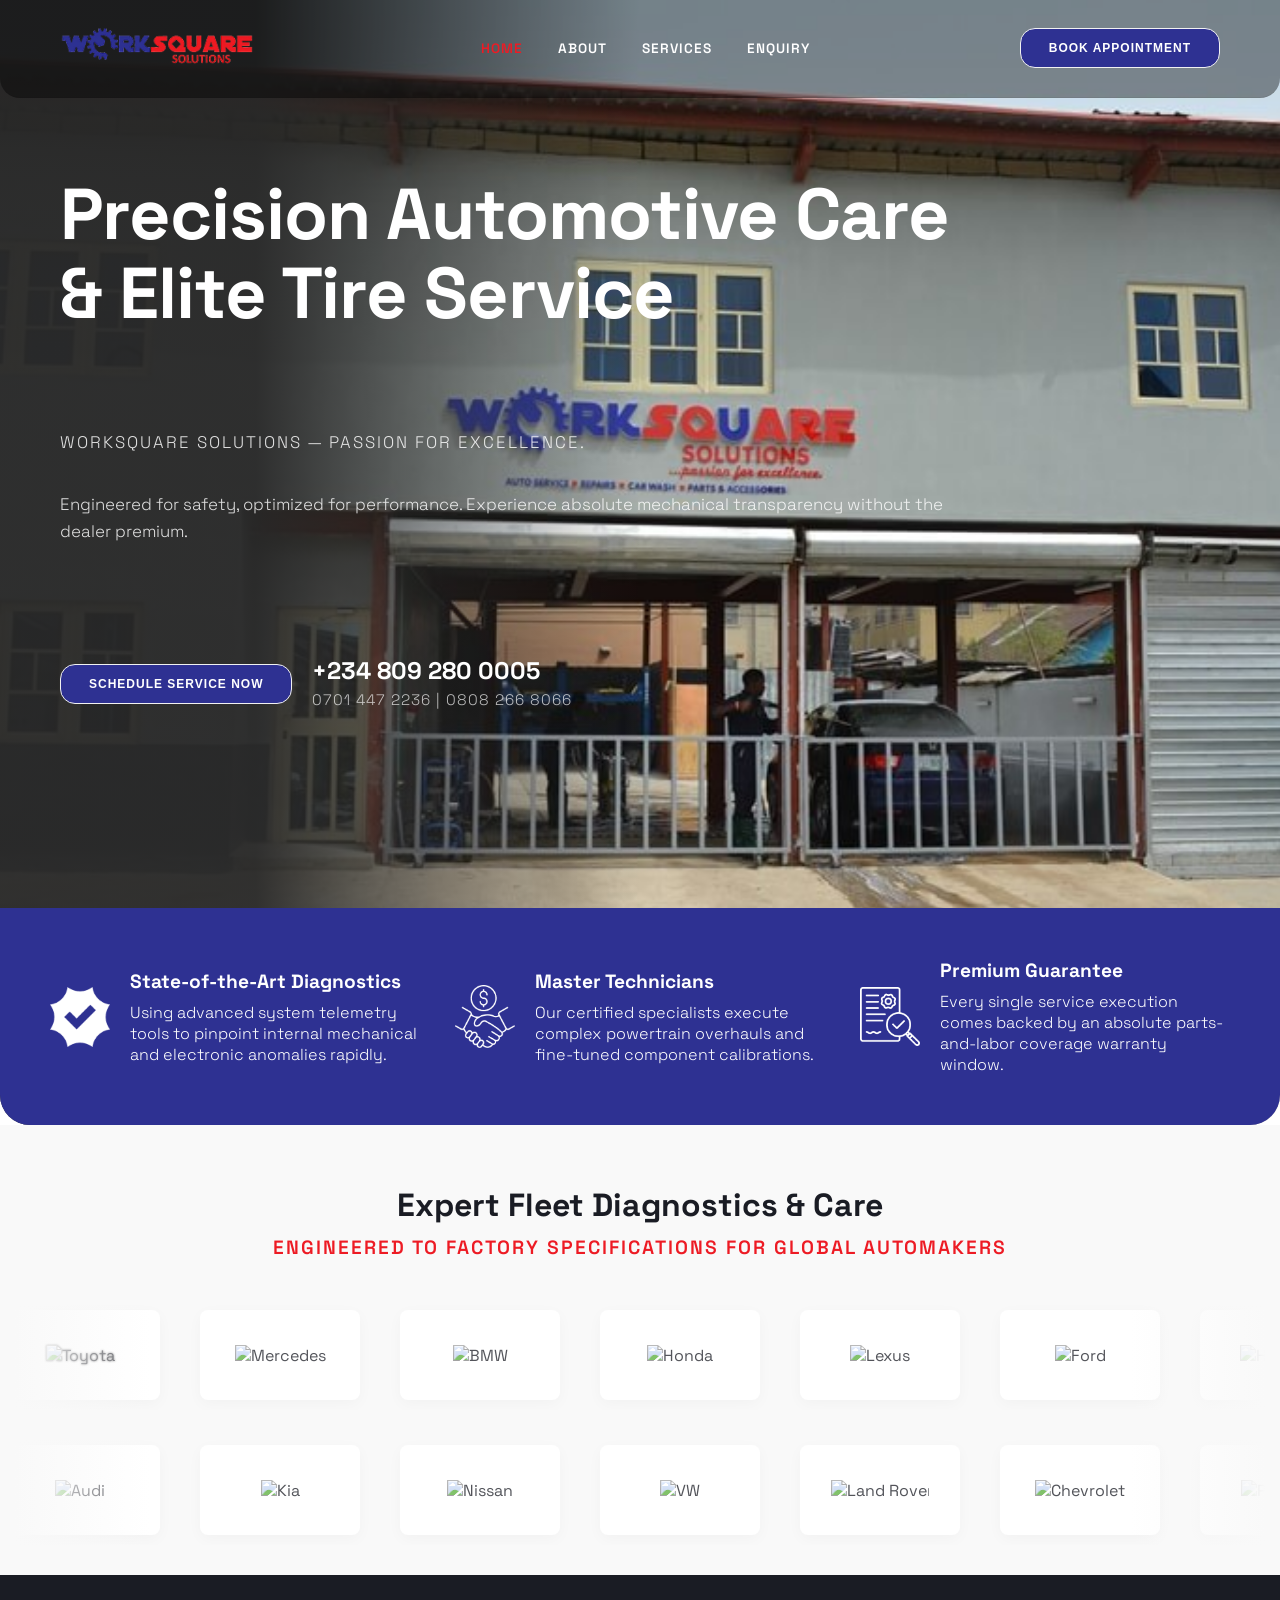
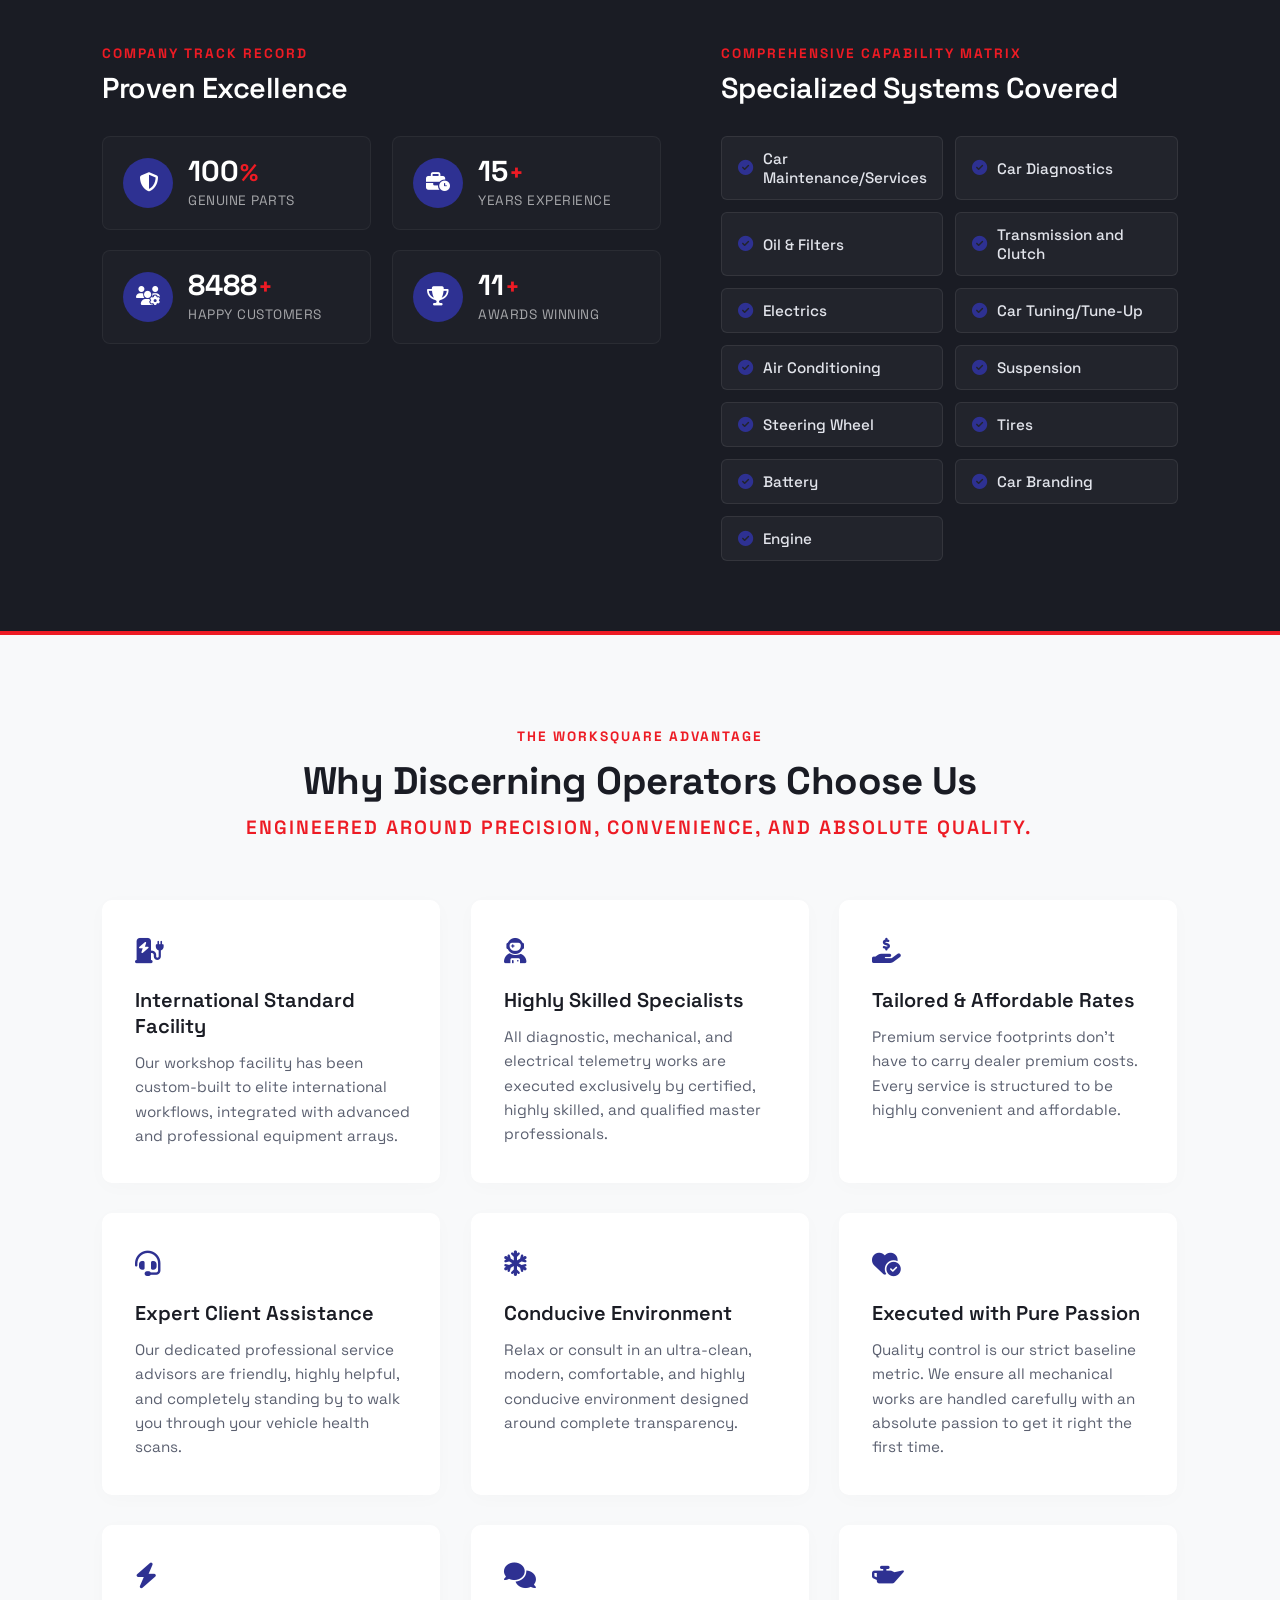
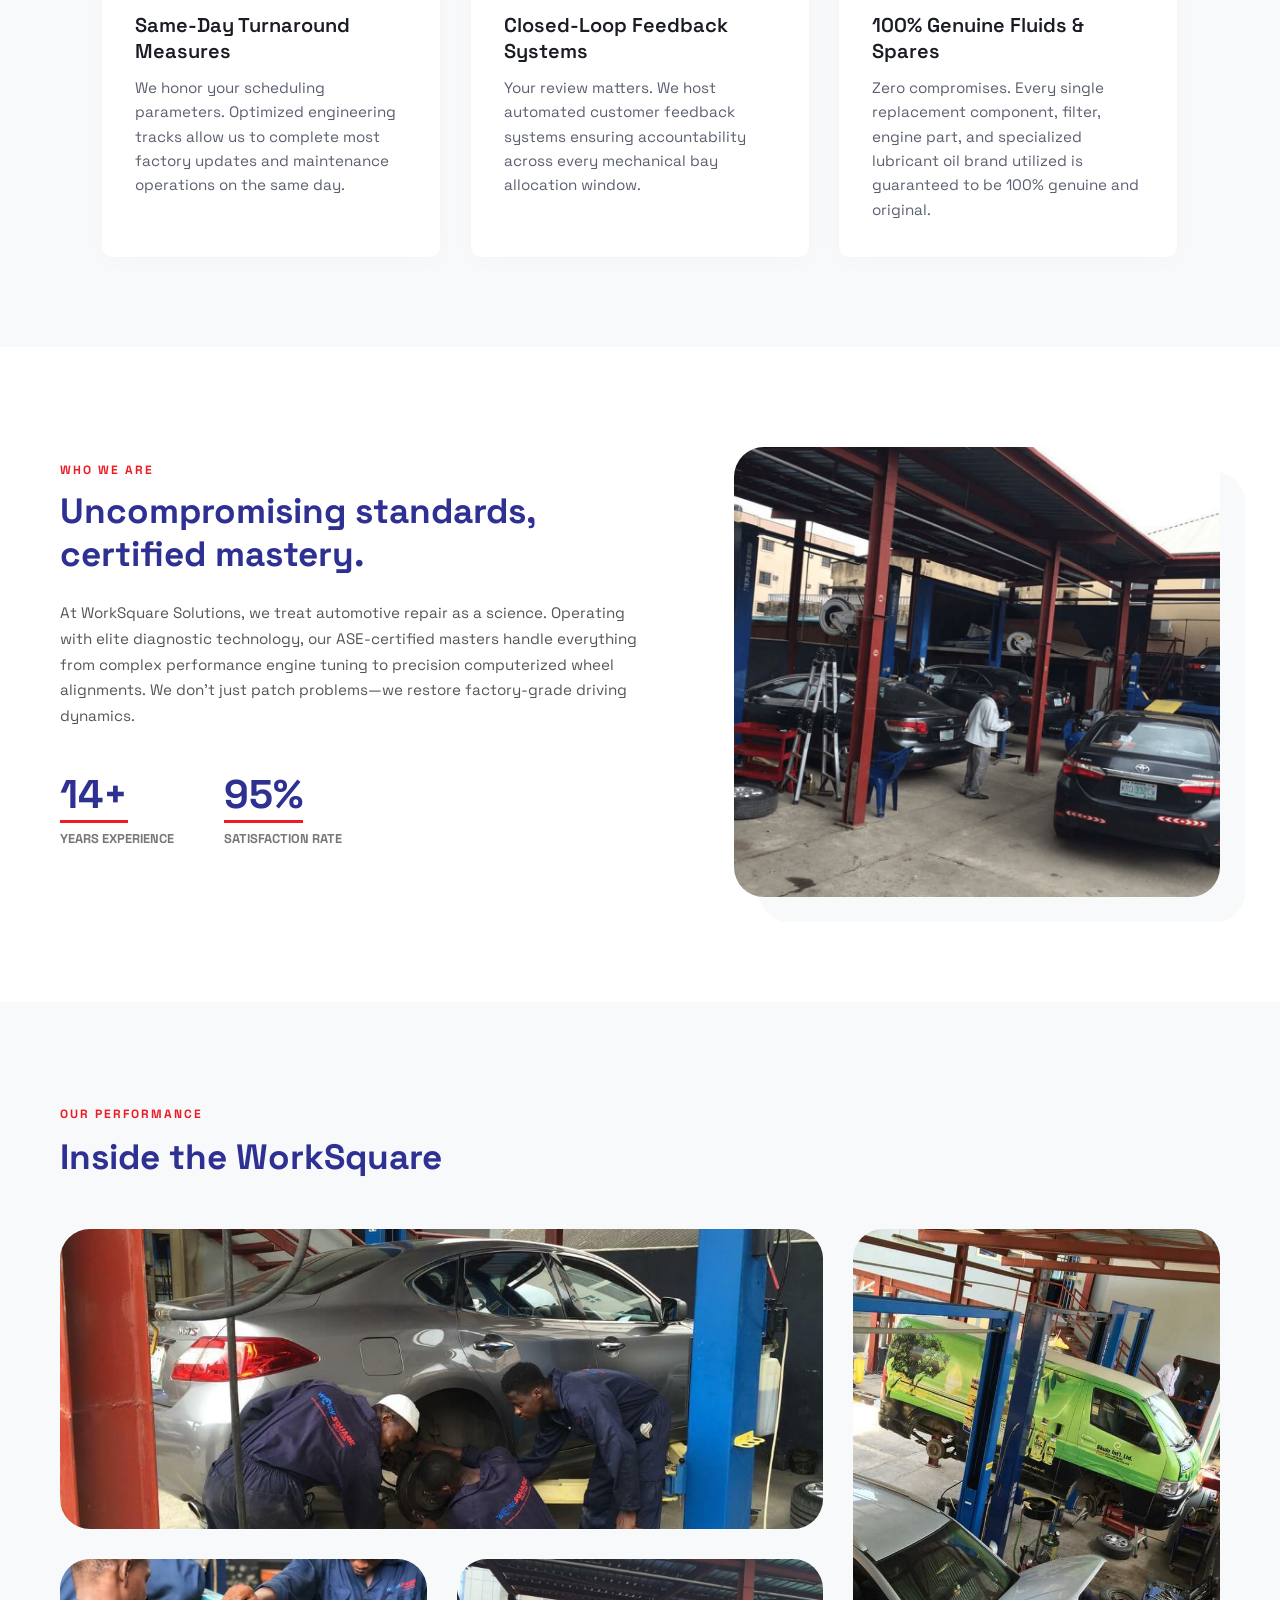
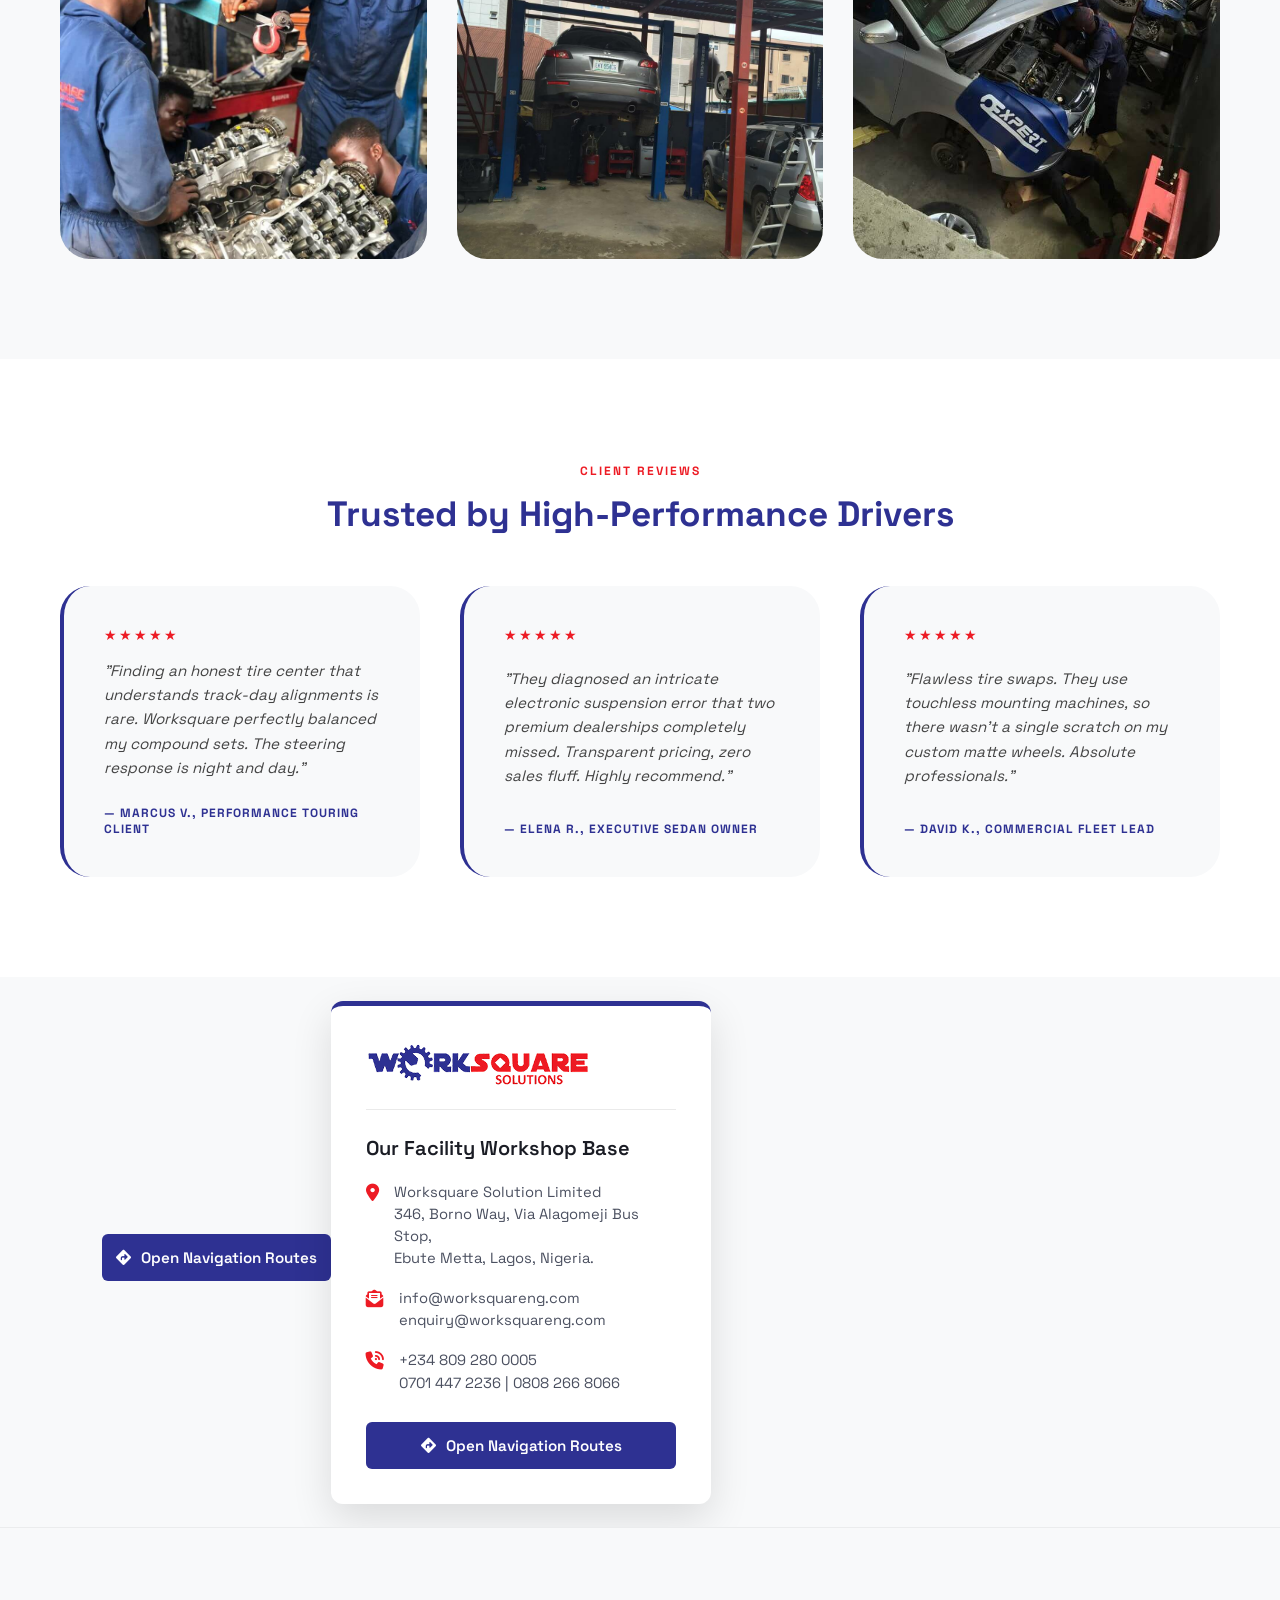
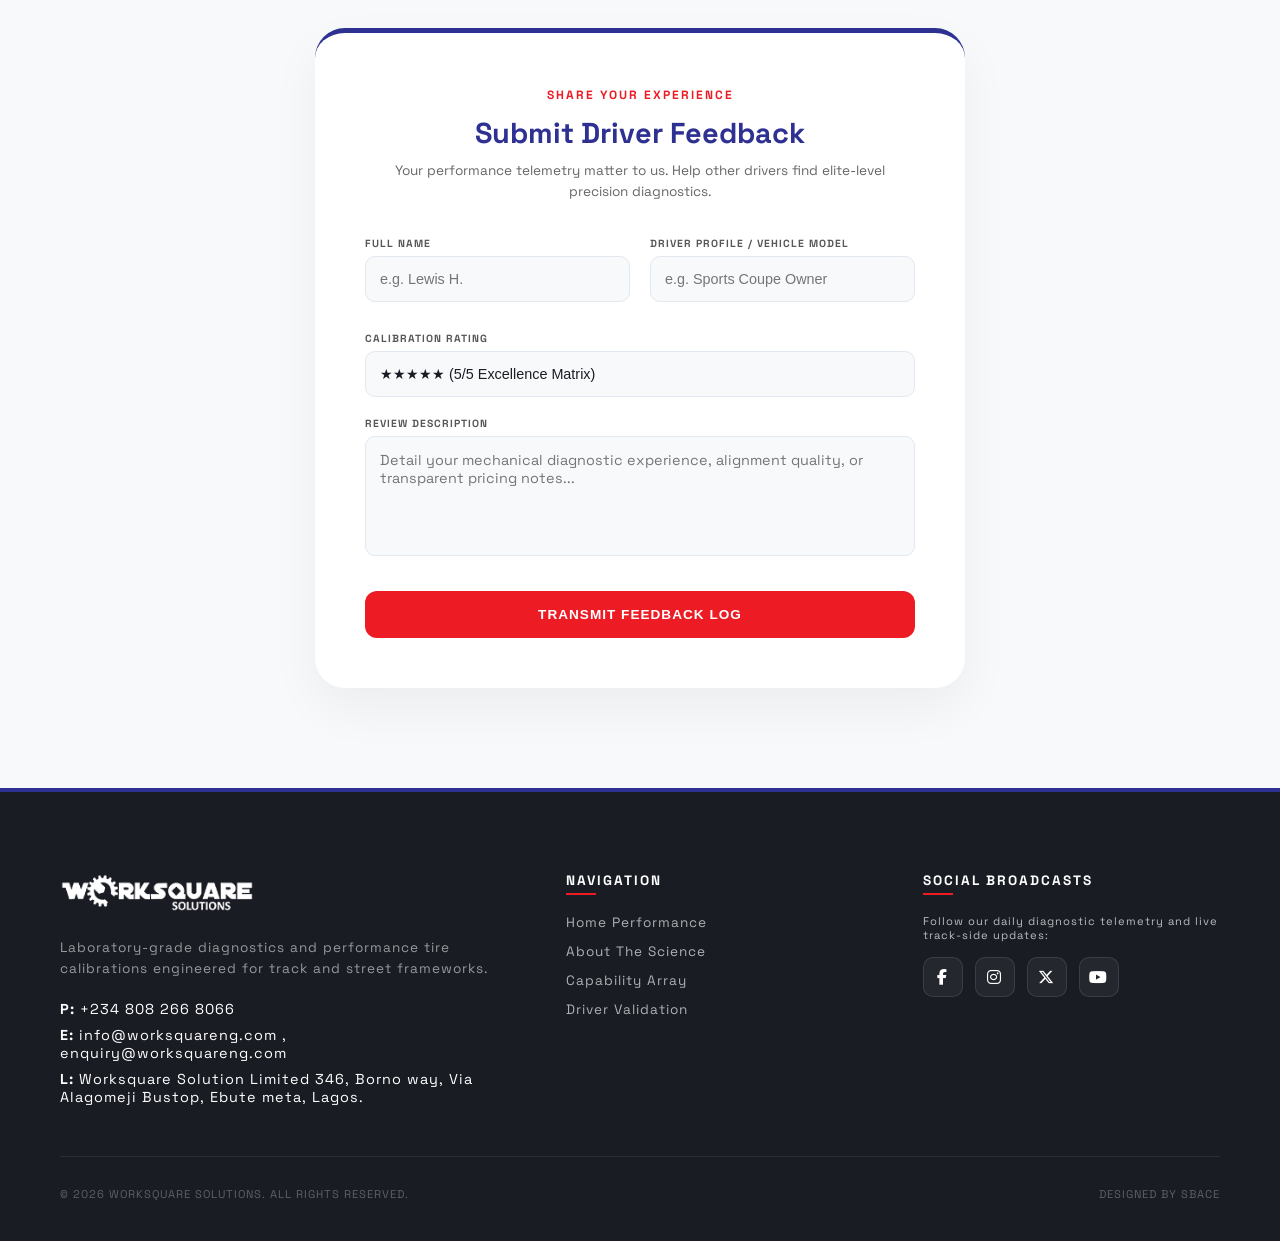
==== commit 9f20057b: "Update index.html" ====
--- a/index.html
+++ b/index.html
@@ -28,9 +28,11 @@
         <section class="hero-canvas">
             <div class="hero-content">
                 <h1>Precision Automotive Care & Elite Tire Service</h1>
-                <p class="brand-tagline">Worksquare Solutions — Passion for Excellence.</p>
-                <p>Engineered for safety, optimized for performance. Experience absolute mechanical transparency without the dealer premium.</p>
-                
+                <div>
+                    <p class="brand-tagline">Worksquare Solutions — Passion for Excellence.</p>
+                    <p>Engineered for safety, optimized for performance. Experience absolute mechanical transparency without the dealer premium.</p>
+                </div>
+
                 <div class="hero-contents-2">
                     <button class="cta-primary openModalBtn">Schedule Service Now</button>
                     <div class="hero-contact-info">
@@ -563,4 +565,4 @@
 
     <script src="script.js"></script>
 </body>
-</html>+</html>
--- a/style.css
+++ b/style.css
@@ -111,8 +111,8 @@
    HERO CANVAS SECTION
    ========================================================================== */
 .hero-canvas {
-    height: 100vh;
-    background: linear-gradient(to right, rgba(20, 20, 20, 0.95) 20%, rgba(0,0,0,0.4) 50%), 
+    height: 125vh;
+    background: linear-gradient(to right, rgba(40, 40, 40, 0.95) 20%, rgba(0,0,0,0.0) 50%), 
                 url('images/photo_2026-06-28\ 15.24.32.jpeg') center/cover no-repeat;
     display: flex;
     /* align-items: center; */
@@ -123,9 +123,13 @@
 }
 
 .hero-content {
-    max-width: 750px;
+    max-width: 1024px;
     color: var(--clean-white);
     padding: 0 60px;
+    display: flex;
+    flex-direction: column;
+    justify-content: space-evenly;
+    height: 70%;
 }
 
 .hero-content h1 {
@@ -171,6 +175,12 @@
     bottom: 0;
     padding: 50px;
     border-radius: 0 0 30px 30px;
+}
+
+.hero-contents-2{
+    display: flex;
+    align-items: center;
+    gap: 20px;
 }
 
 .catoonsffs{
@@ -772,7 +782,10 @@
     color: rgba(255, 255, 255, 0.7);
     font-size: 0.95rem;
     letter-spacing: 1px;
-}
+    margin-bottom: 0;
+}
+
+
 
 /* ==========================================================================\n   SERVICES MATRIX GRID LAYOUT & INTERACTIONS\n   ========================================================================== */
 
@@ -1565,7 +1578,7 @@
         /* 3. Drop our chromium sweep gradient engine here */
         background-image: 
             linear-gradient(#2E3192, #2E3192), 
-            linear-gradient(120deg, #999 0%, #e6e6e6 25%, #fff 50%, #e6e6e6 75%, #999 100%);
+            linear-gradient(120deg, #999 0%, #e6e6e6 25%, #3419ff 50%, #e6e6e6 75%, #ff0e0e 100%);
             
         /* 4. Clip the gradient so it ONLY shows up inside the bottom border track */
         background-origin: border-box;
@@ -1665,8 +1678,9 @@
 
     /* Apply safe top padding to accommodate the fixed header layout footprint */
     .hero-canvas .hero-content {
-        padding-top: 220px !important; /* Clears the fixed header button safely */
+        padding-top: 120px !important; /* Clears the fixed header button safely */
         padding-bottom: 60px !important; /* Keeps the text cleanly inside the section bounds */
+        height: 100vh;
     }
 
 
@@ -1816,4 +1830,4 @@
     .spec-list {
         padding: 5px 20px 20px 20px;
     }
-}+}
